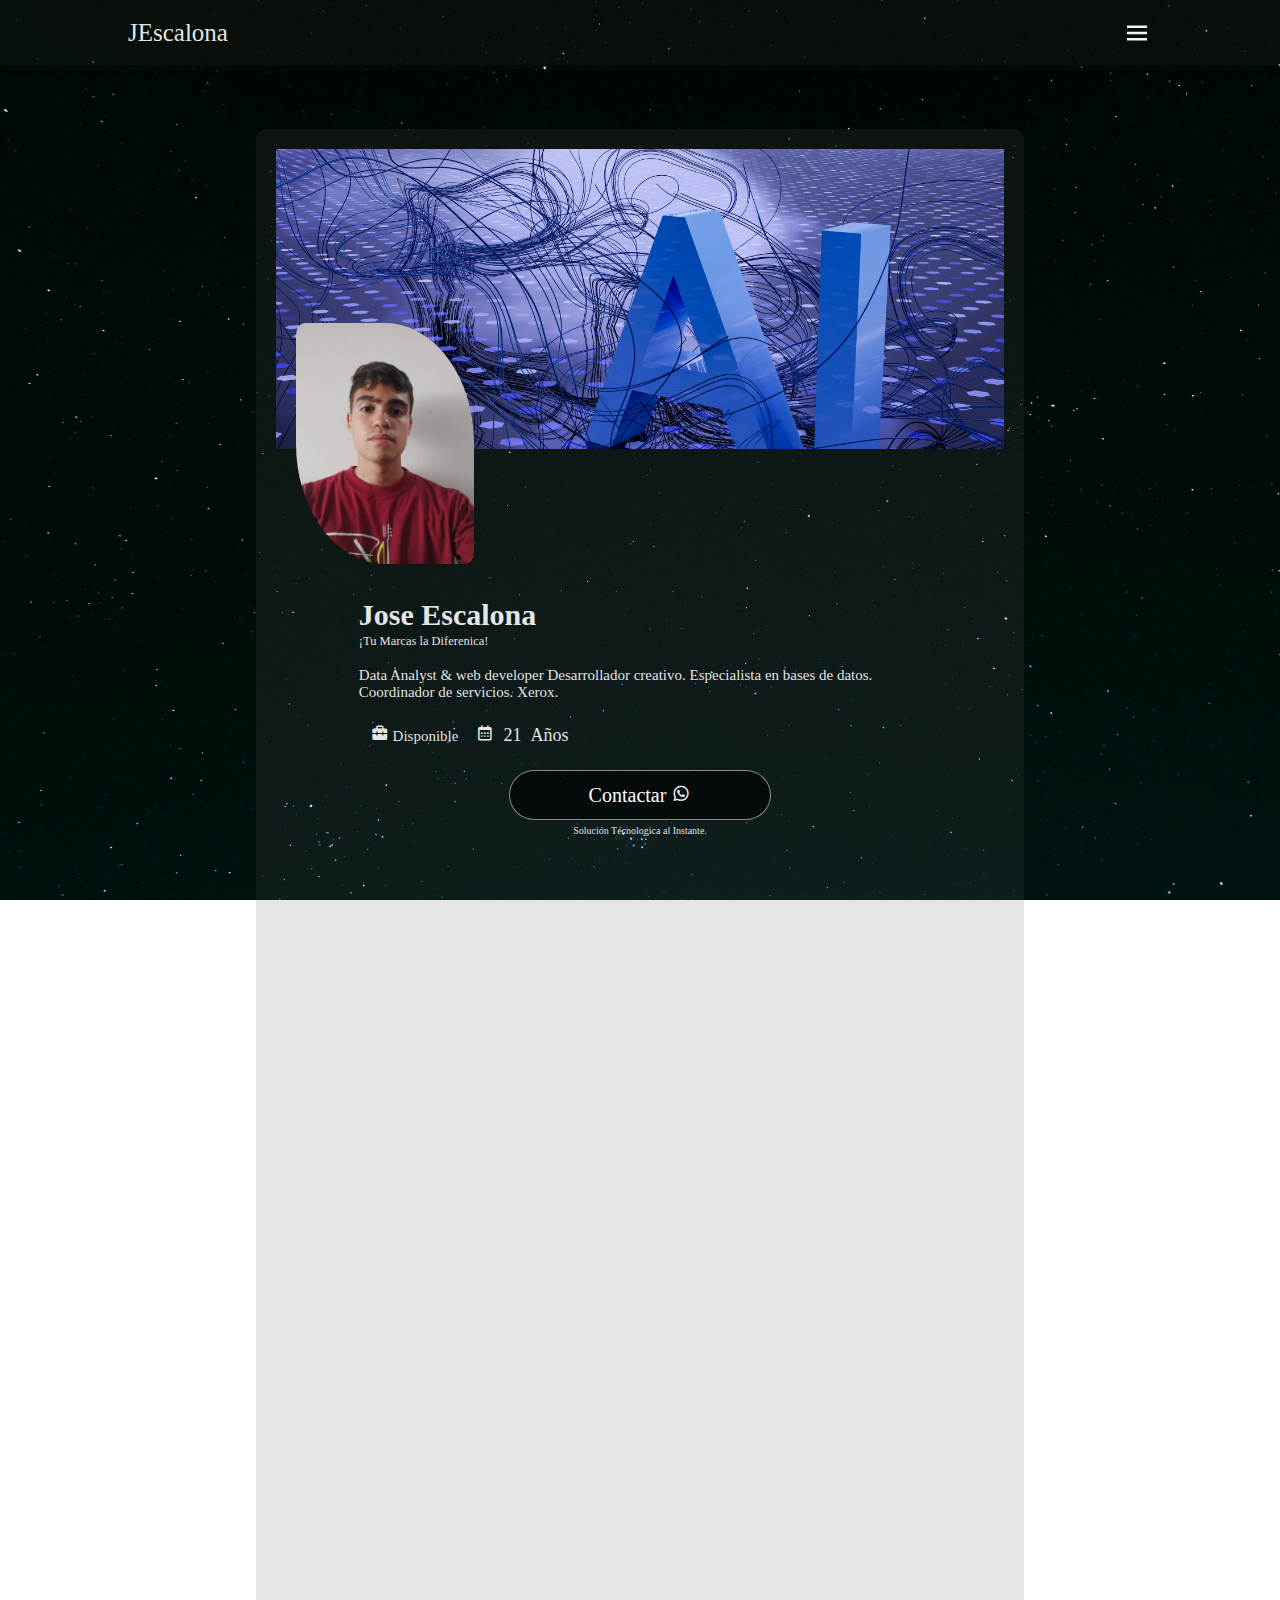
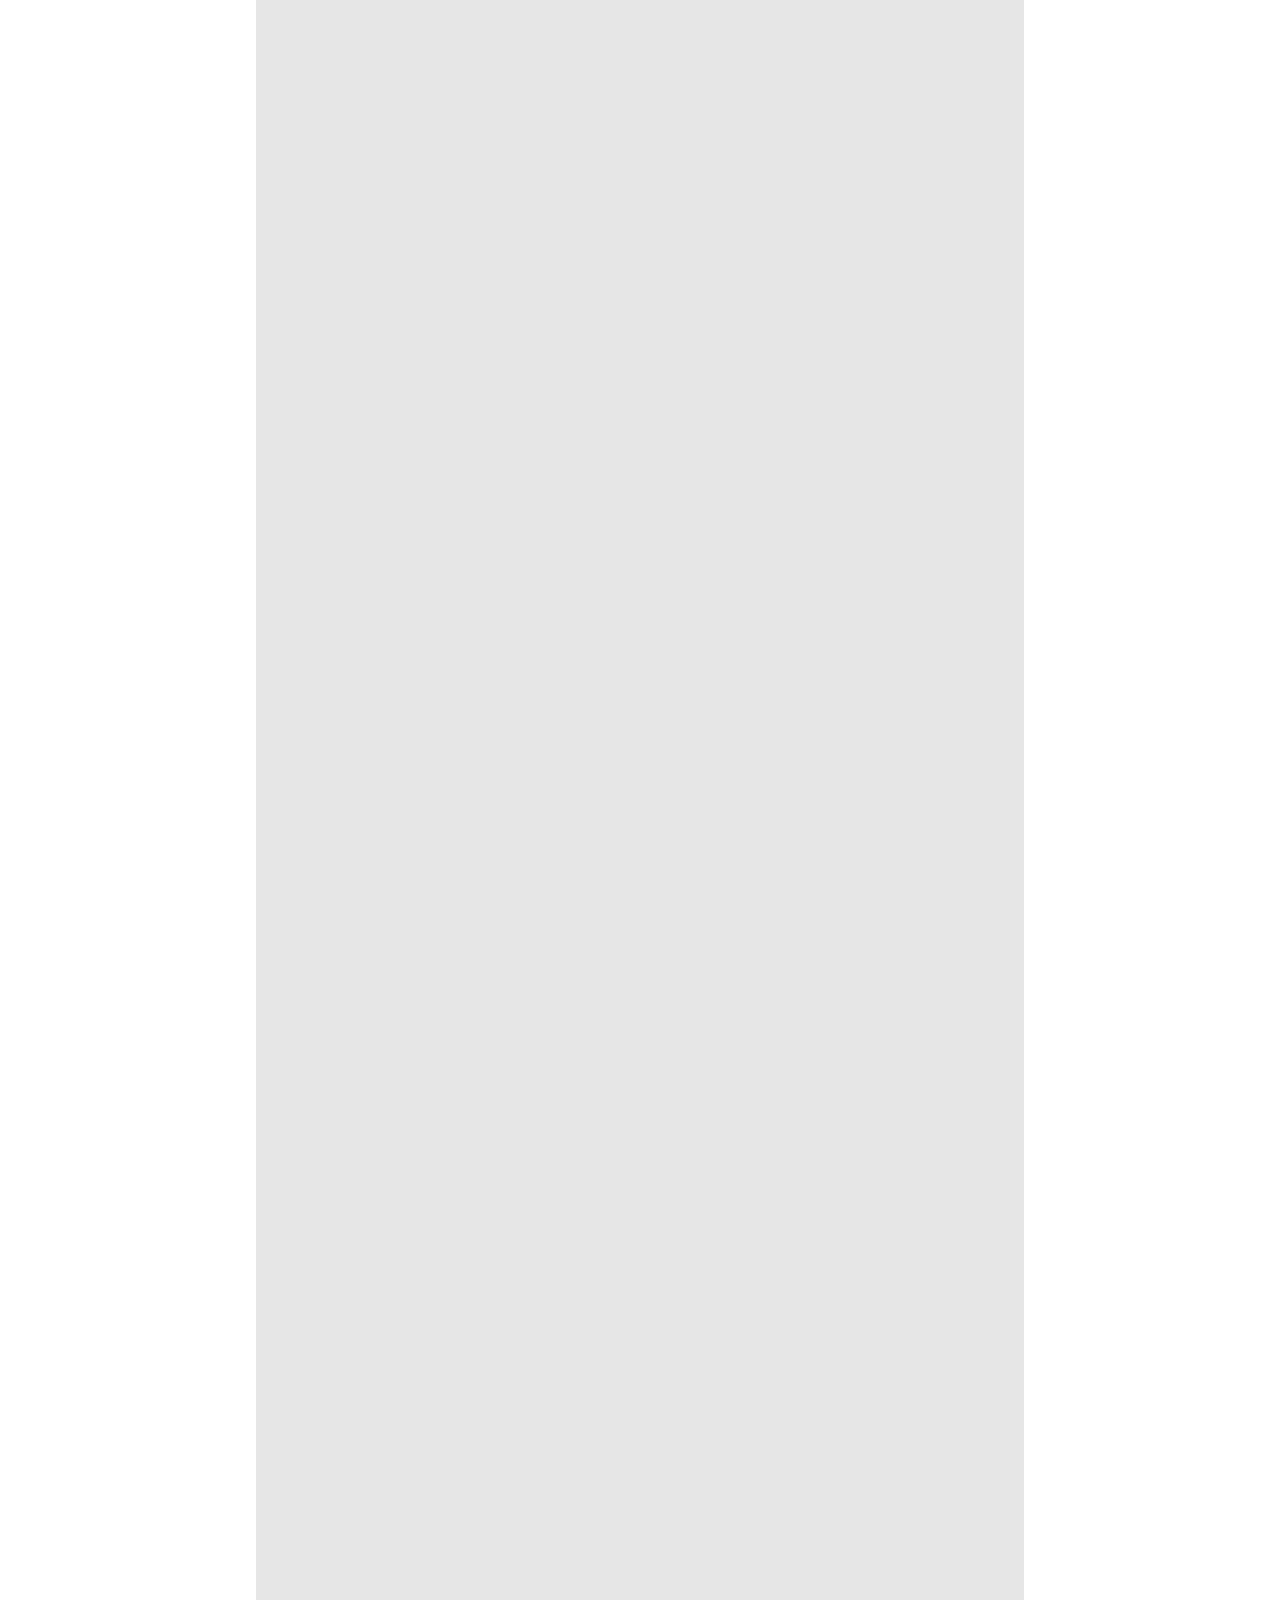
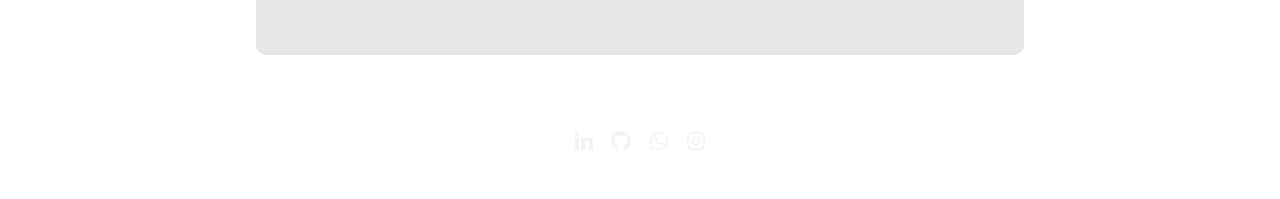
==== index.html @ f2017cb0 "creacion del blog para los certofocados" ====
<!DOCTYPE html>
<html lang="en">
  <head>
    <meta charset="UTF-8" />
    <meta name="viewport" content="width=device-width, initial-scale=1.0" />
    <title>JEscalona</title>

    <!--STYLE-->
    <link rel="stylesheet" href="./CSS/style.css" />
    <link rel="stylesheet" href="./CSS/responsive.css" />
    <link rel="stylesheet" href="./CSS/lib/AOS_animation.css" />
    <link
      href="https://unpkg.com/boxicons@2.1.4/css/boxicons.min.css"
      rel="stylesheet"
    />
    <!--STYLE-->
  </head>
  <body>
    <nav class="nav">
      <div class="nav_container">
        <figure class="nav_figure">
          <a href="">JEscalona</a>
        </figure>

        <label class="nav_home" for="menu-input">
          <input type="checkbox" id="menu-input" class="nav_input" />
        </label>

        <ul class="nav-links">
          <li class="nav-item"><a href="./index.html">About</a></li>
          <li class="nav-item"><a href="./services.html">Services</a></li>
          <li class="nav-item"><a href="./certificates.html">Certificates</a></li>
          <li class="nav-item"><a href="">Blog </a></li>
        </ul>
      </div>
    </nav>

    <main>
      <div class="container-header">
        <div class="header">
          <img src="./images/header2.jpg" alt="" />
        </div>

        <div class="img-perfil">
          <img src="./images/cvyo.jpg" alt="" />
        </div>

        <div class="contenct_presntation">
          <h5 class="title">Jose Escalona</h5>
          <p class="eslogan"><small>¡Tu Marcas la Diferenica!</small></p>
          <br />
          <p class="description">
            Data Analyst & web developer Desarrollador creativo. Especialista en
            bases de datos. Coordinador de servicios. Xerox.
          </p>
          <br />

          <div class="icons-header">
            <small><i class="bx bxs-briefcase-alt-2"></i> Disponible</small>
            <small><i class="bx bx-calendar"> 21 Años</i></small>
          </div>

          <div class="contactar">
            <button>Contactar <i class="bx bxl-whatsapp"></i></button>
            <br />
            <small>Solución Técnologica al Instante.</small>
          </div>
        </div>
      </div>

      <div class="baner" data-aos="fade-up" data-aos-duration="1000">
        <p>"El genio se hace con un 1% de talento y un 99% de diciplina".</p>
      </div>

      <section class="services">
        <article
          data-aos="fade-left"
          data-aos="fade-up"
          data-aos-duration="2000"
          class="container-services"
        >
          <small><i class="bx bxs-pin"></i>Development</small>

          <div class="user">
            <i>JE</i>
            <p>JEscalona</p>
          </div>

          <div class="text">
            <h4>¡Desarrollo de Plataformas!</h4>

            <br />

            <p>• Desarrollo & Diseño Web.</p>

            <p>• Desarrollo de Módulos & Aplicaciones.</p>

            <p>• Control de Versiones GitHub.</p>

            <p>
              • Administración host cPanel & Bases de datos (depuración,
              backups, migración. etc.).
            </p>

            <p>
              • Producción & administración de Servidores para el desarrollo de
              software (Linux, Windows-Server).
            </p>

            <p>
              • Desarrollo de diagramas, Estructura de Datos & Logica de
              Negocios.
            </p>

            <p>• Desarrollo Macros</p>
          </div>

          <div class="img-article">
            <img src="./images/services3.avif" alt="" />
          </div>
        </article>

        <article
          data-aos="fade-right"
          data-aos="fade-up"
          data-aos-duration="2000"
          class="container-services"
        >
          <small><i class="bx bxs-pin"></i> Hardware</small>

          <div class="user">
            <i>J</i>
            <p>JEscalona</p>
          </div>

          <div class="text">
            <h4>¡Servicio Técnico!</h4>

            <br />

            <p>• Diagnostico y revisión, (PC, Laptops, Impresoras, etc.).</p>

            <p>
              • Instalación de repuestos, (motherboard, tarjetas ram, fuentes de
              poder, discos duros SSD Y HDD, Soldadura de circuitos, etc.).
            </p>

            <p>• Actualizaciones de Firmware.</p>

            <p>• instalación de equipos, configuración & Indución.</p>

            <p>• Mantenimientos Preventivos & Correctivos (Hardware).</p>
          </div>

          <div class="img-article">
            <img src="./images/services1.avif" alt="" />
          </div>
        </article>

        <article
          data-aos="fade-left"
          data-aos="fade-up"
          data-aos-duration="2000"
          class="container-services"
        >
          <small><i class="bx bxs-pin"></i> Software</small>

          <div class="user">
            <i>J</i>
            <p>JEscalona</p>
          </div>

          <div class="text">
            <h4>¡Soporte OS!</h4>

            <br />

            <p>• Actualizaciones de software.</p>

            <p>
              • Instalación & configuracion Windows Server (2008, 2016, 2019,
              2022).
            </p>

            <p>• Instalación & soporte Windows (7, 8.1, 10, 11).</p>

            <p>• Instalación & soporte Linux (Kali, Debian, Ubuntu).</p>

            <p>• instalación PC & Impresoras.</p>

            <p>• Configuración Correos Outlook & dominio.</p>

            <p>• Monitoreo de red.</p>
          </div>

          <div class="img-article">
            <img src="./images/services2.avif" alt="" />
          </div>
        </article>
      </section>
    </main>

    <!--START FOOTER-->
    <footer>
      <div class="container-fluid">
        <div class="row">
          <div class="icons">
            <a href="https://www.linkedin.com/public-profile/settings"
              ><img src="/images/linkedin.svg" alt=""
            /></a>
            <a href="https://github.com/jascalona"
              ><img src="/images/github.svg" alt=""
            /></a>
            <a href="https://wa.me/4129854529?text=Hola,%20Me%20Intersa!"
              ><img src="/images/whatsapp.svg" alt=""
            /></a>
            <a
              href="https://www.instagram.com/abrahamescalona.84?igsh=MTg2YWQ1ODh6bWt6NA=="
              ><img src="/images/instagram.svg" alt=""
            /></a>
          </div>
          <br />
          <p class="m-0">Jose Escalona &copy; 2024</p>
        </div>
      </div>
    </footer>
    <!--START FOOTER-->

    <!--SCRIPTS-->
    <script src="./JS/AOS_animation.js"></script>
    <script>
      AOS.init();
    </script>
    <!--SCRIPTS-->
  </body>
</html>
---- CSS/style.css ----
*{
    margin: 0;
    padding: 0;
    box-sizing: border-box;
    font-family: cursive;
}

body{
    background-image: url(/images/fondo.jpg);
    background-size: cover;
    background-repeat: no-repeat;
    background-attachment: fixed;
    background-position: center;
}


.nav_container{
    top: 0;
    background: rgba(128, 128, 128, 0.059);
    box-shadow: 0 1px 10px rgba(41, 40, 40, 0.195);
    width: 100%;
    height: 65px;
    display: flex;
    justify-content:space-between;
    padding: 0 10%;
    align-items: center;
    --icon-home-menu: url(/images/menu.svg);
    --transform-menu-show: translate(-100%);
}

.nav_container:has(.nav_input:checked){
    --icon-home-menu: url(/images/close.svg);
    --transform-menu-show: translate(0);
}

.nav_figure, .nav_home{
    z-index: 10;
}

.nav_figure a{
    font-size: 25px;
    color: #f3f3f3f3;
    text-decoration: none;
}

.nav_home{
    width: 30px;
    height: 30px;
    background-image: var(--icon-home-menu);
    background-repeat: no-repeat;
    background-size: cover;
    cursor: pointer;
    transition: background-img .5s;
}

.nav_input{
  display: none;
}

nav ul{
    transform: var(--transform-menu-show);
    position: fixed;
    inset: 0;
    display: grid;
    place-content: center;
    gap: 2rem;
    text-align: center;
    padding: 1.5rem 5%;
    background: rgba(22, 22, 22, 0.904);
    list-style: none;
    transition: .6s transform;
}

nav ul li{
    border: solid 1px #f3f3f38e;
    border-radius: 50px;
    padding: 15px;
    transition: .3s transform;
}

nav ul li:hover{
    transform: scale(1.1);
    background: #5e5d5d8a;
}

nav ul li a{
    color: #fff;
    text-decoration: none;
}

/*SIZE MAIN*/
main{
    background: #5e5d5d27;
    max-width: 60%;
    margin:  5% auto;
    padding: 20px;
    border-radius: 10px;
}


.header {
    max-width: 100%;
    margin: 0 auto;
    height: 300px;
    overflow: hidden;
}

.header img{
    width: 100%;
}

.img-perfil{
    width: 30%;
    margin-top: -20%;
    padding: 20px;
}

.img-perfil img{
    width: 100%;
    border-radius: 5% 50%;
}

.contenct_presntation{
    max-width: 80%;
    margin: 0 auto;
    padding: 10px;
    color: #f3f3f3f3;
}

.contenct_presntation h5{
    font-size: 30px;
    font-weight: 600;
    color: #f3f3f3f3;
}

.contenct_presntation p{
    font-size: 15px;
}

.contenct_presntation .icons-header{
    padding: 5px;
}

.contenct_presntation .icons-header small{
    padding: 7px;
    font-size: 15px;
}

.contenct_presntation .icons-header small i{
    font-size: 18px;
}

.contactar{
    padding: 20px;
    text-align: center;
}

.contactar button{
    background: #0000009c;
    width: 50%;
    height: 50px;
    border: solid 1px #f3f3f38e;
    border-radius: 50px;
    color: #fff;
    font-size: 20px;
    transition:  transform .3s;
}

.contactar button:hover{
    transform: scale(1.1);
    background: #5e5d5d8a;
    
}

.contactar small{
    padding: 10px;
    font-size: 10px;
}

main .baner{
    font-size: 18px;
    background: #f3f3f339;
    text-align: center;
    padding: 30px;
    border-radius: 10px;
    color: #f3f3f3f3;
}

section {
    max-width: 90%;
    margin: 20px auto;
}


/*SECTION SERVICES*/
article{
    color: #f3f3f3f3;
    margin-bottom: 2%;
    padding: 20px;
    border: solid 1px #f3f3f32c;
    border-radius: 20px;
}

article small {
    color: rgb(119, 119, 119);
}

article .user{
    display: flex;
    align-items: center;
    padding: 10px;
}

article .user i{
    padding: 10px 15px;
    border: solid 1px #f3f3f38e;
    border-radius: 50%;
    background-color: rgba(80, 79, 79, 0.527);
}

article .user p{
    padding: 10px;
    font-weight: 600;
}

article h4{
    font-size: 25px;
}

article .text{
    max-width: 90%;
    margin: 15px auto;
}

article .text p {
    font-size: 12px;
    line-height: 2.4;
    padding: 0 30px;
}

article .img-article{
    max-width: 70%;
    margin: 0 auto;
    padding: 3%;
    position: relative;
    outline: none;
}

article .img-article img{
    width: 100%;
    border-radius: 20px;
}

article:hover{
    background: #5e5d5d8a;
    border-radius: 20px;
}

footer{
    color: #fff;
    font-size: 13px;
    text-align: center;
    padding: 10px;
}

footer .icons a{
    padding: 5px;
}
---- CSS/responsive.css ----
@media (max-width: 750px) {
    main{
        max-width: 80%;
        margin: 0 auto;
        padding: 0;
    }

    main .baner{
        font-size: 13px;
        padding: 20px;
        border-radius: 3px;
    }

    .container-header .img-perfil{
        width: 35%;
        margin-top: -30%;
    }

    .contenct_presntation h5{
        font-size: 22px;
    }

    .contenct_presntation p {
        font-size: 11px;
    }


    .contactar  button{
        font-size: 11px;
        width: 50%;
    }

    section{
        max-width: 97%;
        margin: 0 auto;
    }

    article .user{
        font-size: 12px;
    }

    article .text{
        max-width: 100%;
        margin: 15px auto;
    }

    article .text h4{
        font-size: 18px;
    }

    article .text p{
        font-size: 11px;
        padding: 0 15px;
    }

    article .img-article{
        max-width: 80%;
        margin: 0 auto;
    }

}
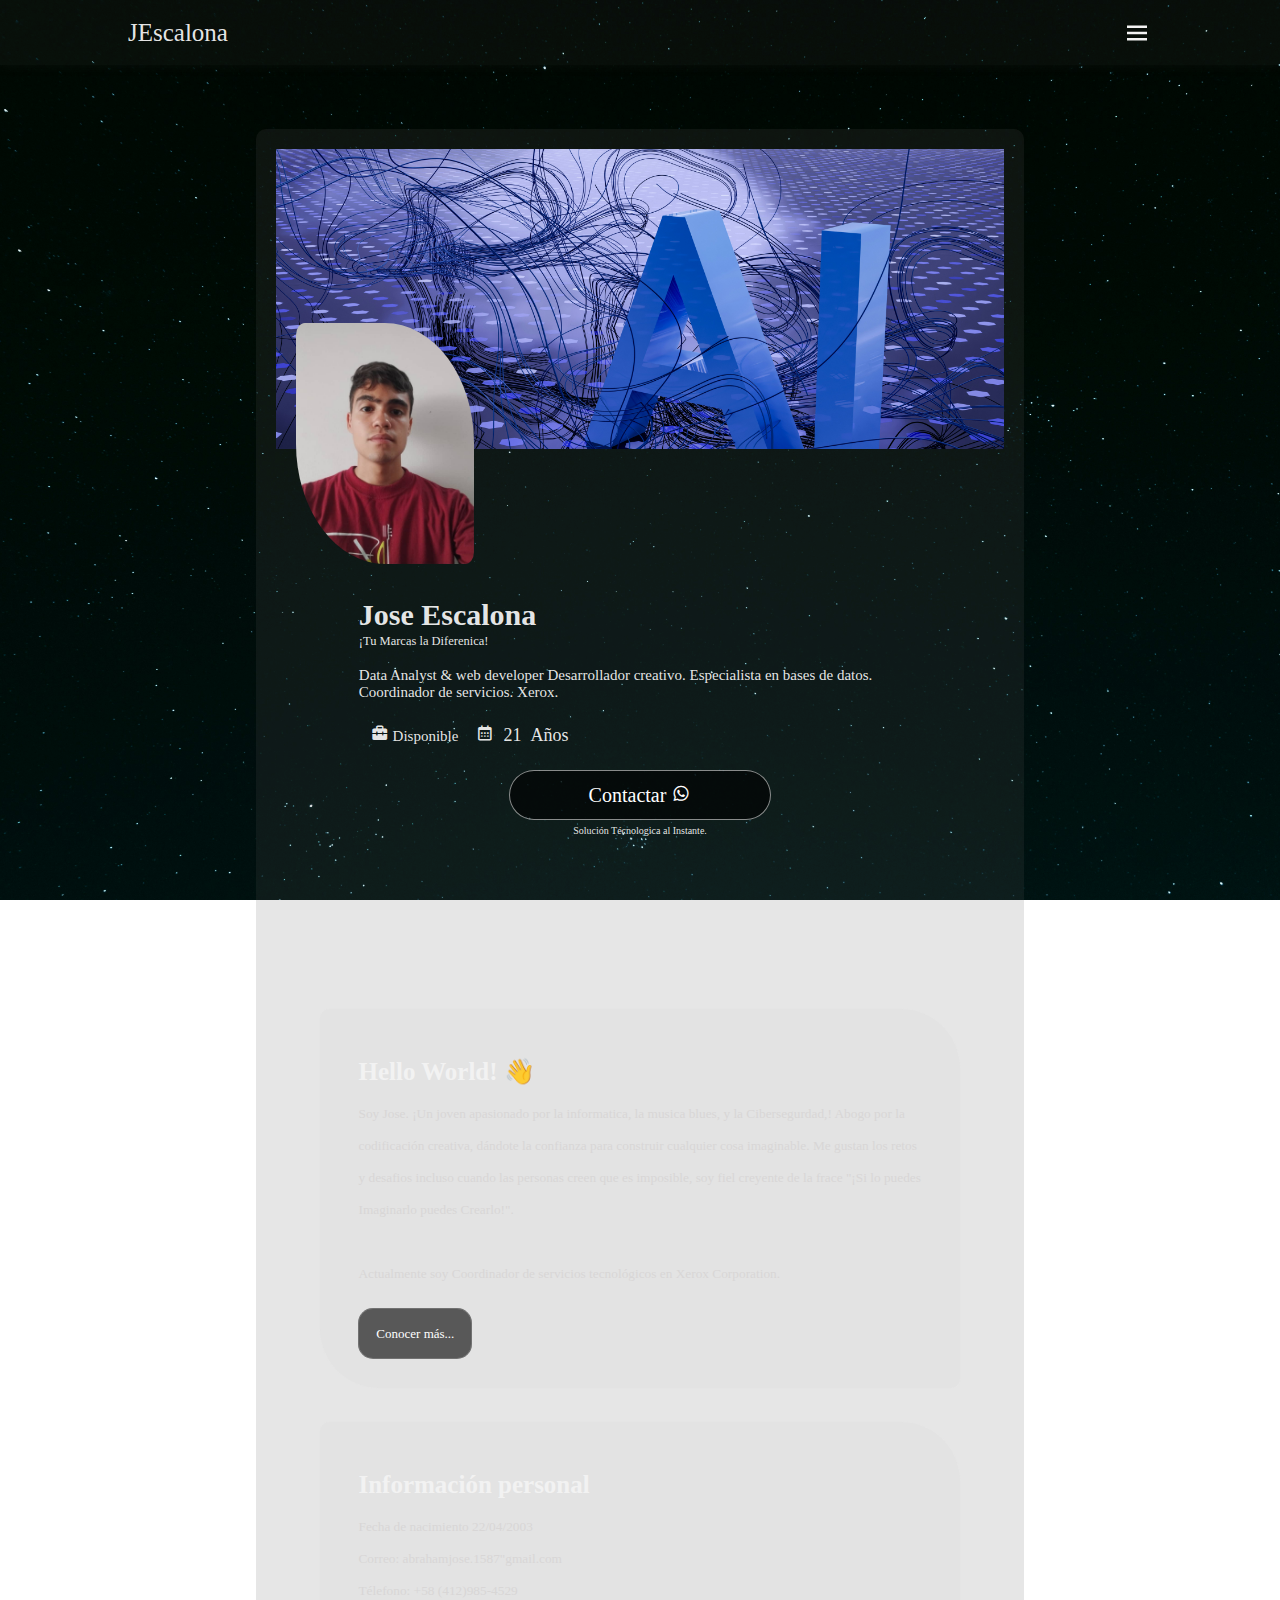
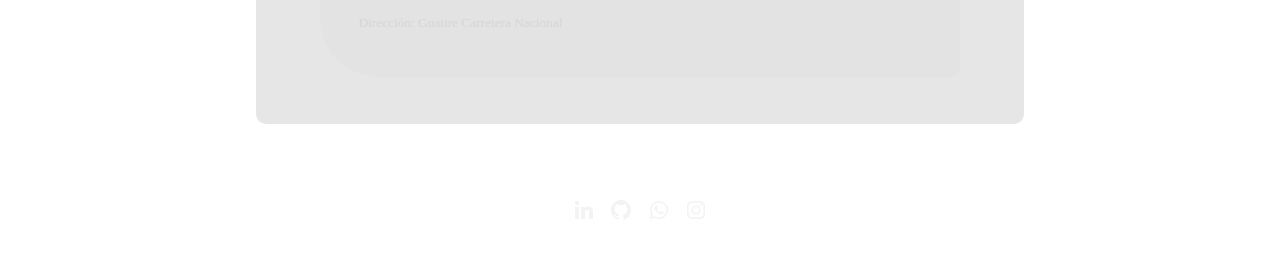
==== commit 7f67b32a: "se esta agregando la sesion de about" ====
--- a/index.html
+++ b/index.html
@@ -72,131 +72,51 @@
         <p>"El genio se hace con un 1% de talento y un 99% de diciplina".</p>
       </div>
 
-      <section class="services">
-        <article
-          data-aos="fade-left"
-          data-aos="fade-up"
-          data-aos-duration="2000"
-          class="container-services"
-        >
-          <small><i class="bx bxs-pin"></i>Development</small>
+      <section class="about">
+        <div class="container-about">
 
-          <div class="user">
-            <i>JE</i>
-            <p>JEscalona</p>
+          <div class="item-about">
+            <h5 class="title">Hello World! 👋</h5>
+
+            <div class="contenct-about">
+              <p>
+                <small>
+                  Soy Jose. ¡Un joven apasionado por la informatica, 
+                  la musica blues, y la Cibersegurdad,!
+
+                  Abogo por la codificación creativa, dándote la confianza para construir cualquier cosa imaginable. 
+                  Me gustan los retos y desafios incluso cuando las personas creen que es imposible, 
+                  soy fiel creyente de la frace "¡Si lo puedes Imaginarlo puedes Crearlo!".              
+                </small>
+                <br><br>
+                <small>
+                  Actualmente soy Coordinador de servicios tecnológicos en Xerox Corporation.
+                </small>
+              </p>
+
+              <div class="btn-about">
+                <a href="">Conocer más...</a>
+              </div>
+            </div>
           </div>
 
-          <div class="text">
-            <h4>¡Desarrollo de Plataformas!</h4>
+          <div class="item-about">
+            <h5 class="title">Información personal</h5>
 
-            <br />
+            <div class="contenct-about">
 
-            <p>• Desarrollo & Diseño Web.</p>
+                <small>Fecha de nacimiento 22/04/2003</small>
+                <br>
+                <small>Correo: abrahamjose.1587"gmail.com</small>
+                <br>
+                <small>Télefono: +58 (412)985-4529</small>
+                <br>
+                <small>Dirección: Guatire Carretera Nacional</small>
+              
+            </div>
 
-            <p>• Desarrollo de Módulos & Aplicaciones.</p>
+        </div>
 
-            <p>• Control de Versiones GitHub.</p>
-
-            <p>
-              • Administración host cPanel & Bases de datos (depuración,
-              backups, migración. etc.).
-            </p>
-
-            <p>
-              • Producción & administración de Servidores para el desarrollo de
-              software (Linux, Windows-Server).
-            </p>
-
-            <p>
-              • Desarrollo de diagramas, Estructura de Datos & Logica de
-              Negocios.
-            </p>
-
-            <p>• Desarrollo Macros</p>
-          </div>
-
-          <div class="img-article">
-            <img src="./images/services3.avif" alt="" />
-          </div>
-        </article>
-
-        <article
-          data-aos="fade-right"
-          data-aos="fade-up"
-          data-aos-duration="2000"
-          class="container-services"
-        >
-          <small><i class="bx bxs-pin"></i> Hardware</small>
-
-          <div class="user">
-            <i>J</i>
-            <p>JEscalona</p>
-          </div>
-
-          <div class="text">
-            <h4>¡Servicio Técnico!</h4>
-
-            <br />
-
-            <p>• Diagnostico y revisión, (PC, Laptops, Impresoras, etc.).</p>
-
-            <p>
-              • Instalación de repuestos, (motherboard, tarjetas ram, fuentes de
-              poder, discos duros SSD Y HDD, Soldadura de circuitos, etc.).
-            </p>
-
-            <p>• Actualizaciones de Firmware.</p>
-
-            <p>• instalación de equipos, configuración & Indución.</p>
-
-            <p>• Mantenimientos Preventivos & Correctivos (Hardware).</p>
-          </div>
-
-          <div class="img-article">
-            <img src="./images/services1.avif" alt="" />
-          </div>
-        </article>
-
-        <article
-          data-aos="fade-left"
-          data-aos="fade-up"
-          data-aos-duration="2000"
-          class="container-services"
-        >
-          <small><i class="bx bxs-pin"></i> Software</small>
-
-          <div class="user">
-            <i>J</i>
-            <p>JEscalona</p>
-          </div>
-
-          <div class="text">
-            <h4>¡Soporte OS!</h4>
-
-            <br />
-
-            <p>• Actualizaciones de software.</p>
-
-            <p>
-              • Instalación & configuracion Windows Server (2008, 2016, 2019,
-              2022).
-            </p>
-
-            <p>• Instalación & soporte Windows (7, 8.1, 10, 11).</p>
-
-            <p>• Instalación & soporte Linux (Kali, Debian, Ubuntu).</p>
-
-            <p>• instalación PC & Impresoras.</p>
-
-            <p>• Configuración Correos Outlook & dominio.</p>
-
-            <p>• Monitoreo de red.</p>
-          </div>
-
-          <div class="img-article">
-            <img src="./images/services2.avif" alt="" />
-          </div>
-        </article>
       </section>
     </main>
 
--- a/CSS/style.css
+++ b/CSS/style.css
@@ -93,6 +93,7 @@
     background: #5e5d5d27;
     max-width: 60%;
     margin:  5% auto;
+    height: auto;
     padding: 20px;
     border-radius: 10px;
 }
@@ -191,6 +192,42 @@
     margin: 20px auto;
 }
 
+/*SECTION ABOUT*/
+.container-about{
+    padding: 1%;
+}
+
+.item-about{
+    background: #bcbcbc11;
+    margin-top: 5%;
+    border: solid 1px #f3f3f32c;
+    border-radius: 10px 60px ;
+    padding: 6%;
+    line-height: 2;
+}
+
+.item-about h5{
+    font-size: 25px;
+    color: #f3f3f3f3;
+}
+
+.item-about .contenct-about{
+    color: #d8d6d6;
+}
+
+.item-about .btn-about{
+    margin-top: 5%;
+}
+
+.item-about .btn-about a{
+    background: #0000009c;
+    border: solid 1px #f3f3f32c;
+    border-radius: 15px;
+    padding: 3%;
+    text-decoration: none;
+    color: #fff;
+    font-size: 13px;
+}
 
 /*SECTION SERVICES*/
 article{
@@ -267,3 +304,60 @@
     padding: 5px;
 }
 
+
+/*SECTIONCERTIFICATES*/
+.gallery{
+    max-width: 95%;
+    margin: 25px auto;
+    padding: 4%;
+    display: grid;
+    gap: 5%;
+}
+
+.item-gallery{
+    border-radius: 20px;
+    padding: 5%;
+    position: relative;
+    cursor: pointer;
+    outline: none;
+    max-width: 400px;
+}
+
+.item-gallery img{
+    height: auto;
+    width: 100%;
+    max-width: 300px;
+    min-height: auto;
+    display: block;
+    margin: auto;
+}
+
+.item-gallery .title{
+    font-size: 20px;
+    padding: 20px;
+}
+
+.item-gallery p{
+    font-size: 18px;
+}
+
+/*responsive item-gallery*/
+@media (min-width: 992px) {
+    .gallery{
+        grid-template-columns: repeat(2, 1fr);
+    }
+}
+
+@media (max-width: 991px) {
+    .gallery{
+        grid-template-columns: repeat(2, 1fr);
+    }
+}
+
+
+@media (max-width: 499px) {
+    .gallery{
+        grid-template-columns: 1fr;
+        gap: 1%;
+    }
+}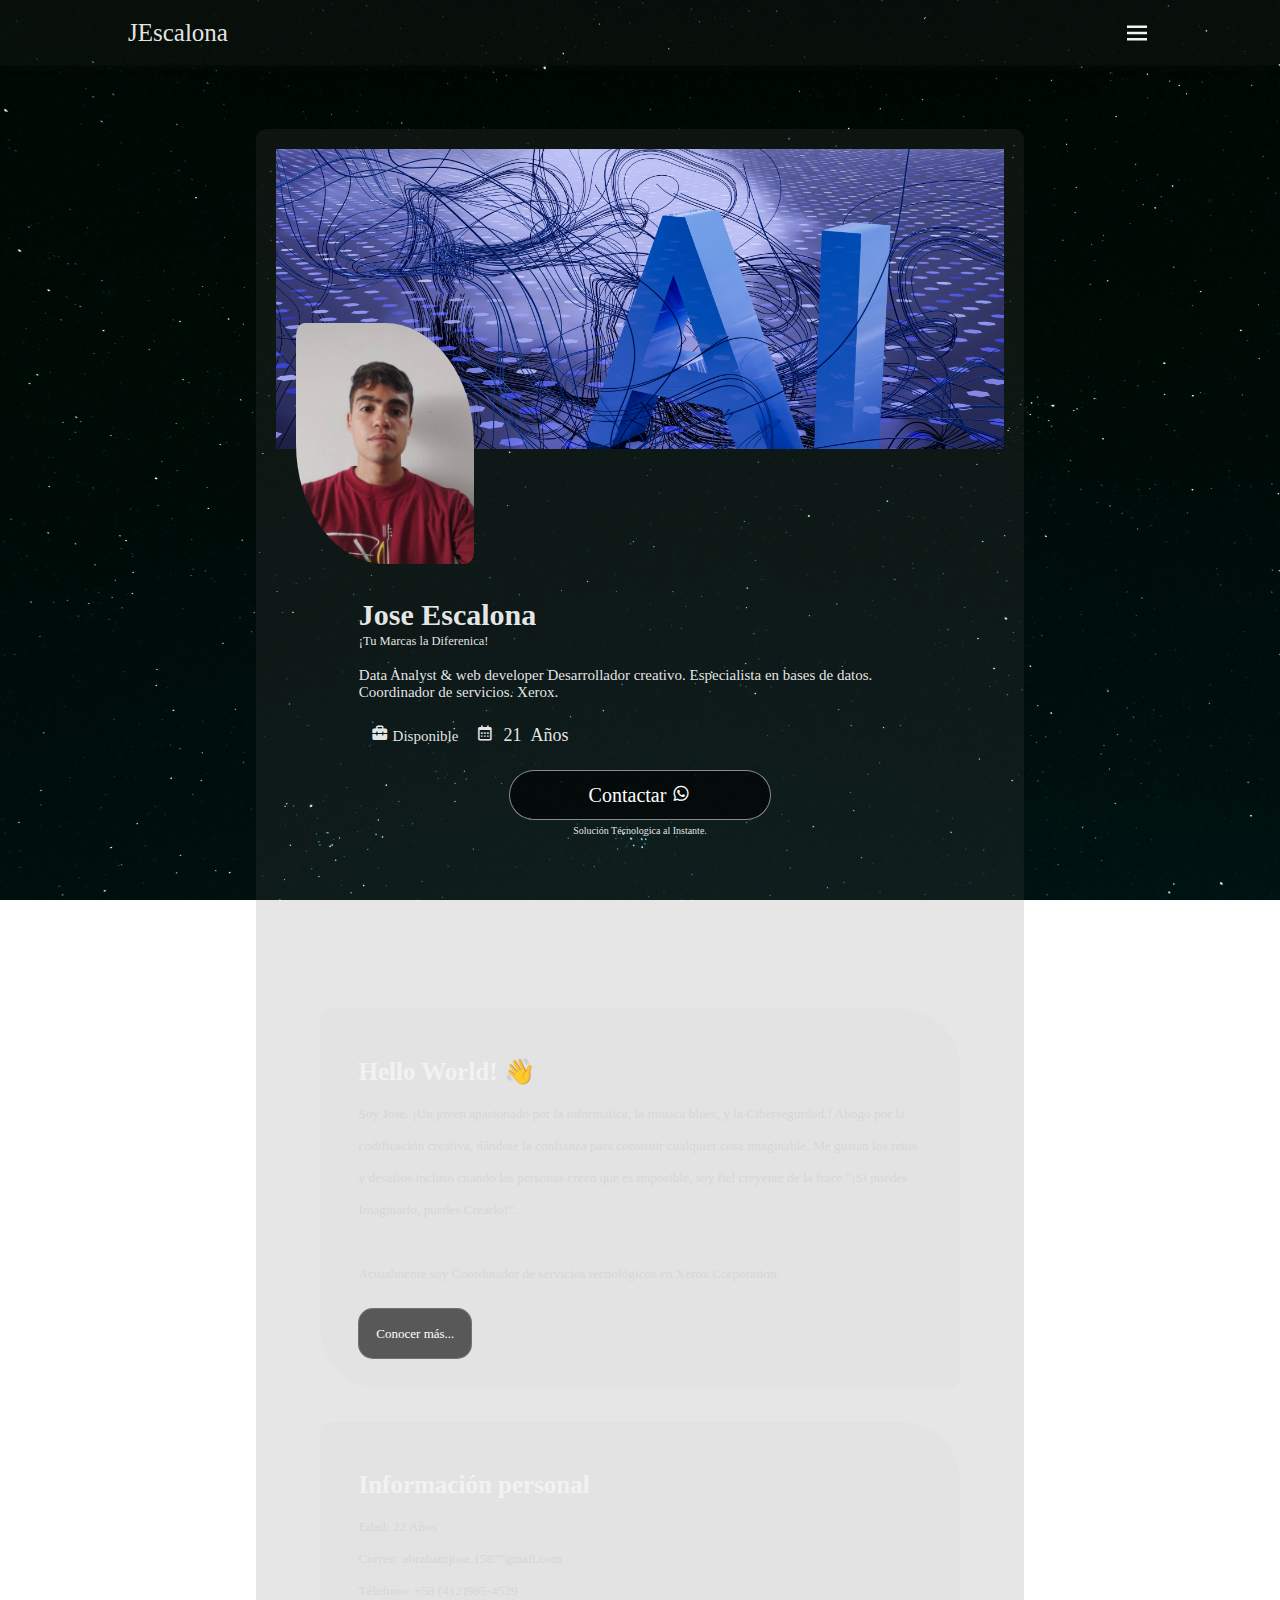
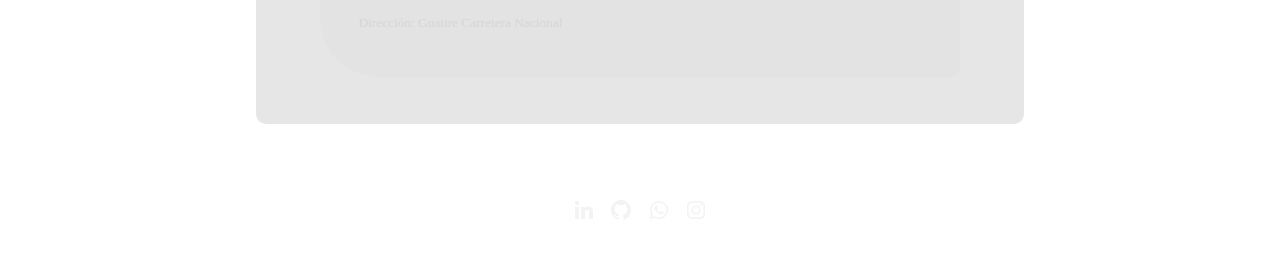
==== commit 77001955: "ajustes responsivos" ====
--- a/index.html
+++ b/index.html
@@ -86,7 +86,7 @@
 
                   Abogo por la codificación creativa, dándote la confianza para construir cualquier cosa imaginable. 
                   Me gustan los retos y desafios incluso cuando las personas creen que es imposible, 
-                  soy fiel creyente de la frace "¡Si lo puedes Imaginarlo puedes Crearlo!".              
+                  soy fiel creyente de la frace "¡Si puedes Imaginarlo, puedes Crearlo!".              
                 </small>
                 <br><br>
                 <small>
@@ -105,7 +105,7 @@
 
             <div class="contenct-about">
 
-                <small>Fecha de nacimiento 22/04/2003</small>
+                <small>Edad: 22 Años</small>
                 <br>
                 <small>Correo: abrahamjose.1587"gmail.com</small>
                 <br>
@@ -116,6 +116,11 @@
             </div>
 
         </div>
+
+        <div class="dominio-program">
+          
+        </div>
+
 
       </section>
     </main>
--- a/CSS/style.css
+++ b/CSS/style.css
@@ -229,6 +229,20 @@
     font-size: 13px;
 }
 
+@media (max-width: 750px) {
+    .item-about{
+        padding: 10%;
+    }
+
+    .item-about h5{
+        font-size: 23px;
+    }
+
+    .item-about .contenct-about{
+        font-size: 14px;
+    }
+}
+
 /*SECTION SERVICES*/
 article{
     color: #f3f3f3f3;
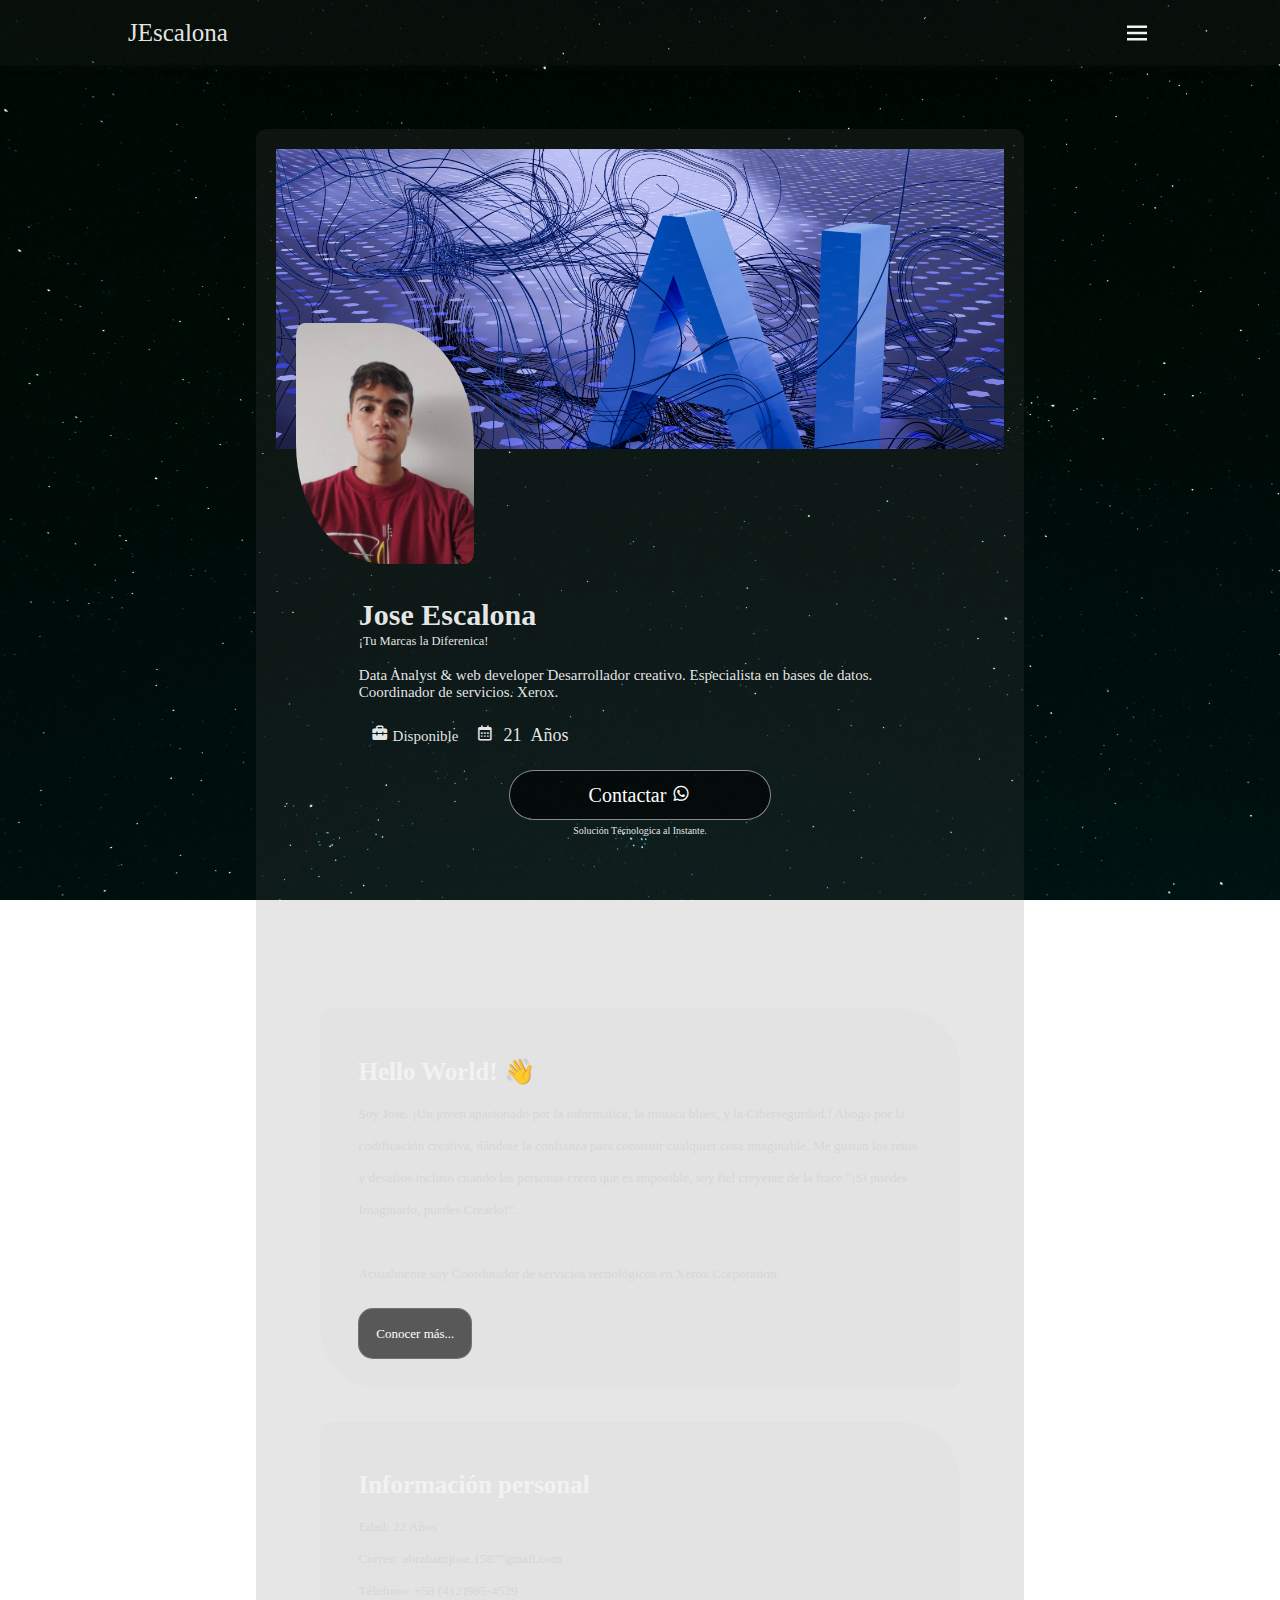
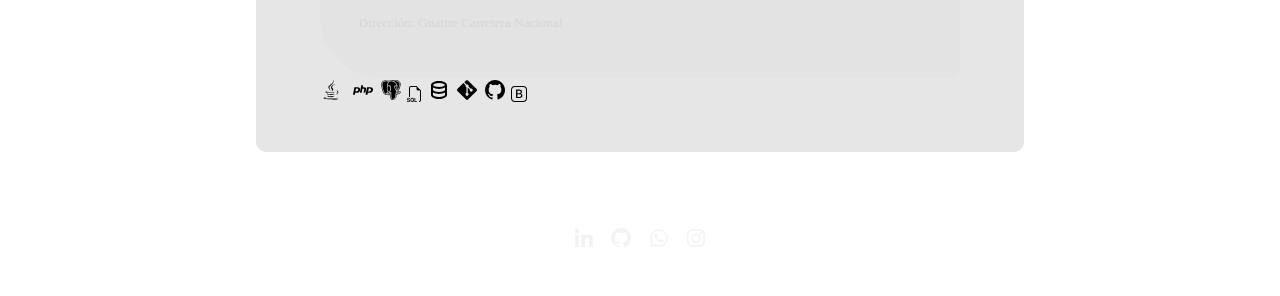
==== commit b6c6eb18: "se agregaron los iconos" ====
--- a/index.html
+++ b/index.html
@@ -118,7 +118,17 @@
         </div>
 
         <div class="dominio-program">
-          
+          <div class="baner-icons">
+            <span><img src="./images/icon_java.svg" alt=""></span>
+            <span><img src="./images/icon_js.svg" alt=""></span>
+            <span><img src="./images/icon_php.svg" alt=""></span>
+            <span><img src="./images/icon_postgresql.svg" alt=""></span>
+            <span><img src="./images/icon_file_sql.svg" alt=""></span>
+            <span><img src="./images/icon_mysql.svg" alt=""></span>
+            <span><img src="./images/icon_git.svg" alt=""></span>
+            <span><img src="./images/icon_github.svg" alt=""></span>
+            <span><img src="./images/icon_bootstrap.svg" alt=""></span>
+          </div>
         </div>
 
 
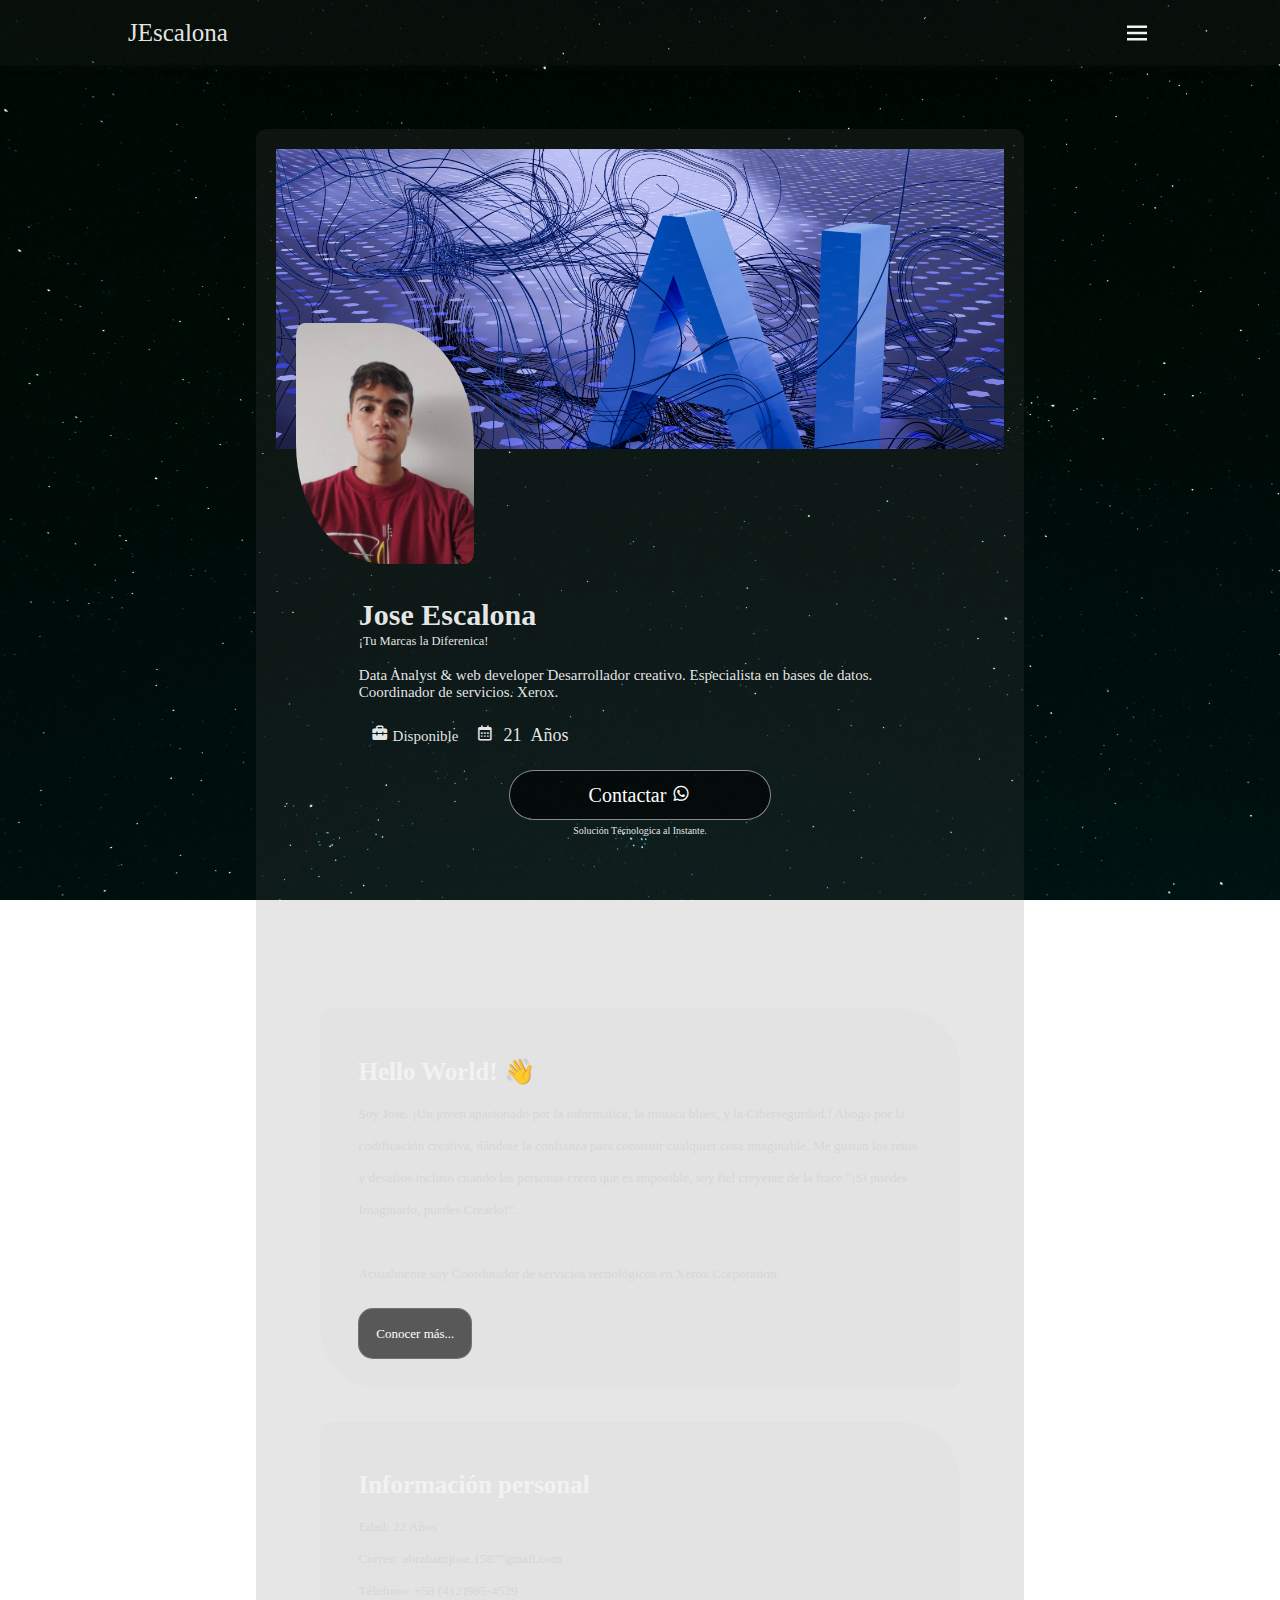
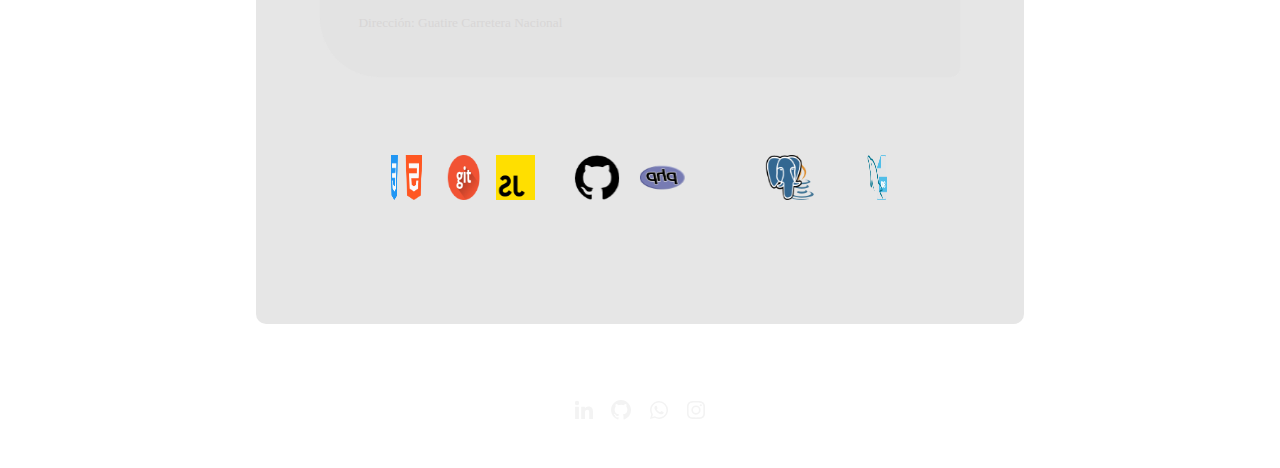
==== commit 406dd185: "se agrego carrusel 3d" ====
--- a/index.html
+++ b/index.html
@@ -117,20 +117,20 @@
 
         </div>
 
-        <div class="dominio-program">
-          <div class="baner-icons">
-            <span><img src="./images/icon_java.svg" alt=""></span>
-            <span><img src="./images/icon_js.svg" alt=""></span>
-            <span><img src="./images/icon_php.svg" alt=""></span>
-            <span><img src="./images/icon_postgresql.svg" alt=""></span>
-            <span><img src="./images/icon_file_sql.svg" alt=""></span>
-            <span><img src="./images/icon_mysql.svg" alt=""></span>
-            <span><img src="./images/icon_git.svg" alt=""></span>
-            <span><img src="./images/icon_github.svg" alt=""></span>
-            <span><img src="./images/icon_bootstrap.svg" alt=""></span>
+        <div class="gallery-icons">
+          <div class="slider-icons">
+            <span style="--i:1;"><img src="./images/icons/postgre.png" alt=""></span>
+            <span style="--i:2;"><img src="./images/icons/mysql.png" alt=""></span>
+            <span style="--i:3;"><img src="./images/icons/sql.png" alt=""></span>
+            <span style="--i:4;"><img src="./images/icons/java.png" alt=""></span>
+            <span style="--i:5;"><img src="./images/icons/php.png" alt=""></span>
+            <span style="--i:6;"><img src="./images/icons/js.png" alt=""></span>
+            <span style="--i:7;"><img src="./images/icons/html-5.png" alt=""></span>
+            <span style="--i:8;"><img src="./images/icons/css-3.png" alt=""></span>
+            <span style="--i:9;"><img src="./images/icons/git.png" alt=""></span>
+            <span style="--i:10;"><img src="./images/icons/github.png" alt=""></span>
           </div>
         </div>
-
 
       </section>
     </main>
--- a/CSS/style.css
+++ b/CSS/style.css
@@ -243,6 +243,63 @@
     }
 }
 
+/*SECTION ABOUT ICON*/
+.gallery-icons{
+    max-width: 100%;
+    margin: 0 auto;
+    height: 200px;
+    padding: 50px;
+    display: flex;
+    justify-content: center;
+    align-items: center;
+    overflow: hidden;
+
+}
+
+.slider-icons{
+    position: relative;
+    width: 45px;
+    height: 45px;
+    transform-style: preserve-3d;
+    animation:  rotate 30s linear infinite;
+}
+
+@keyframes rotate {
+    0%{
+        transform: perspective(1000px) rotateY(0deg);
+    }
+    100%{
+        transform: perspective(1000px) rotateY(360deg);
+    }
+}
+
+.slider-icons span{
+    position: absolute;
+    top:0;
+    left: 0;
+    width: 100%;
+    height: 100%;
+    transform-origin: center;
+    transform-style: preserve-3d;
+    transform: rotateY(calc(var(--i)*35deg)) translateZ(250px);
+}
+
+.slider-icons span img{
+    position: absolute;
+    top: 0;
+    left: 0;
+    width: 100%;
+    height: 100%;
+    object-fit: cover;
+    transition: 1s;    
+}
+
+.slider-icons span:hover img{
+    transform: translateY(-10px) scale(1.1);
+}
+
+
+
 /*SECTION SERVICES*/
 article{
     color: #f3f3f3f3;
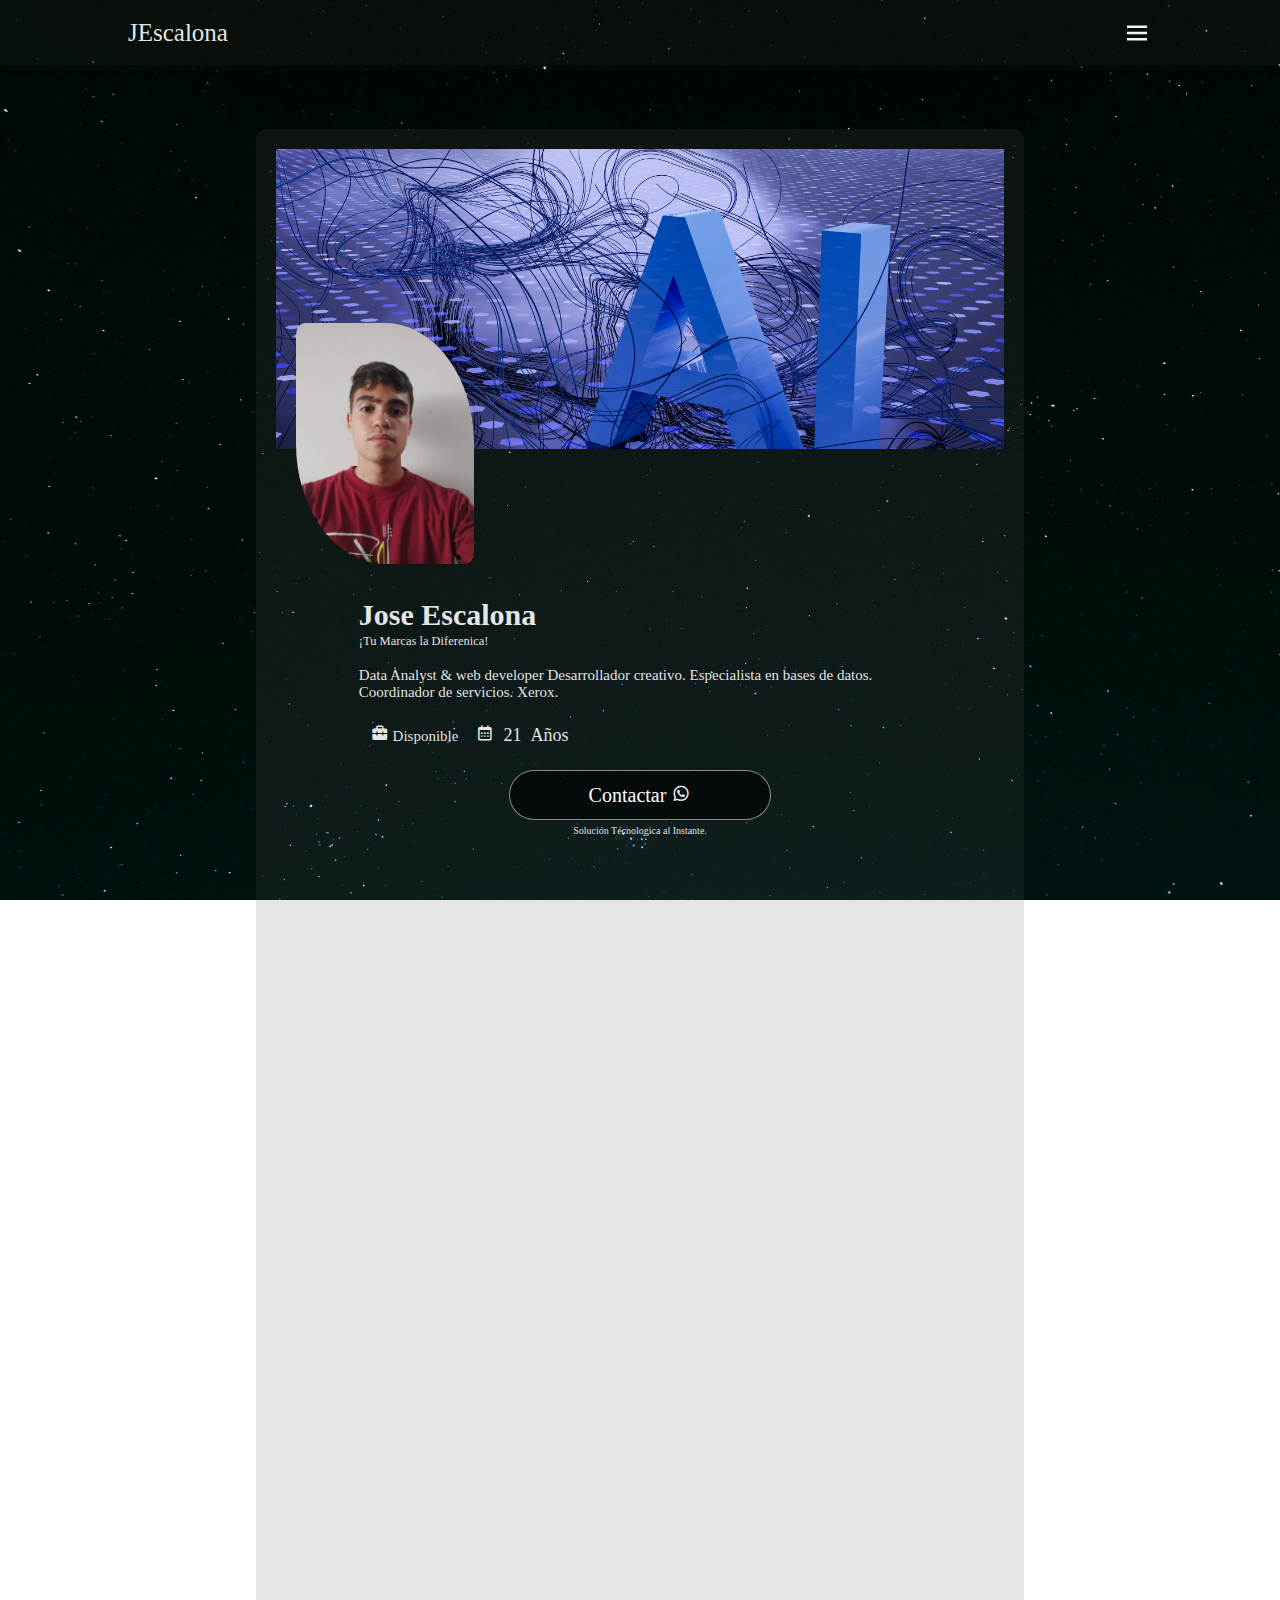
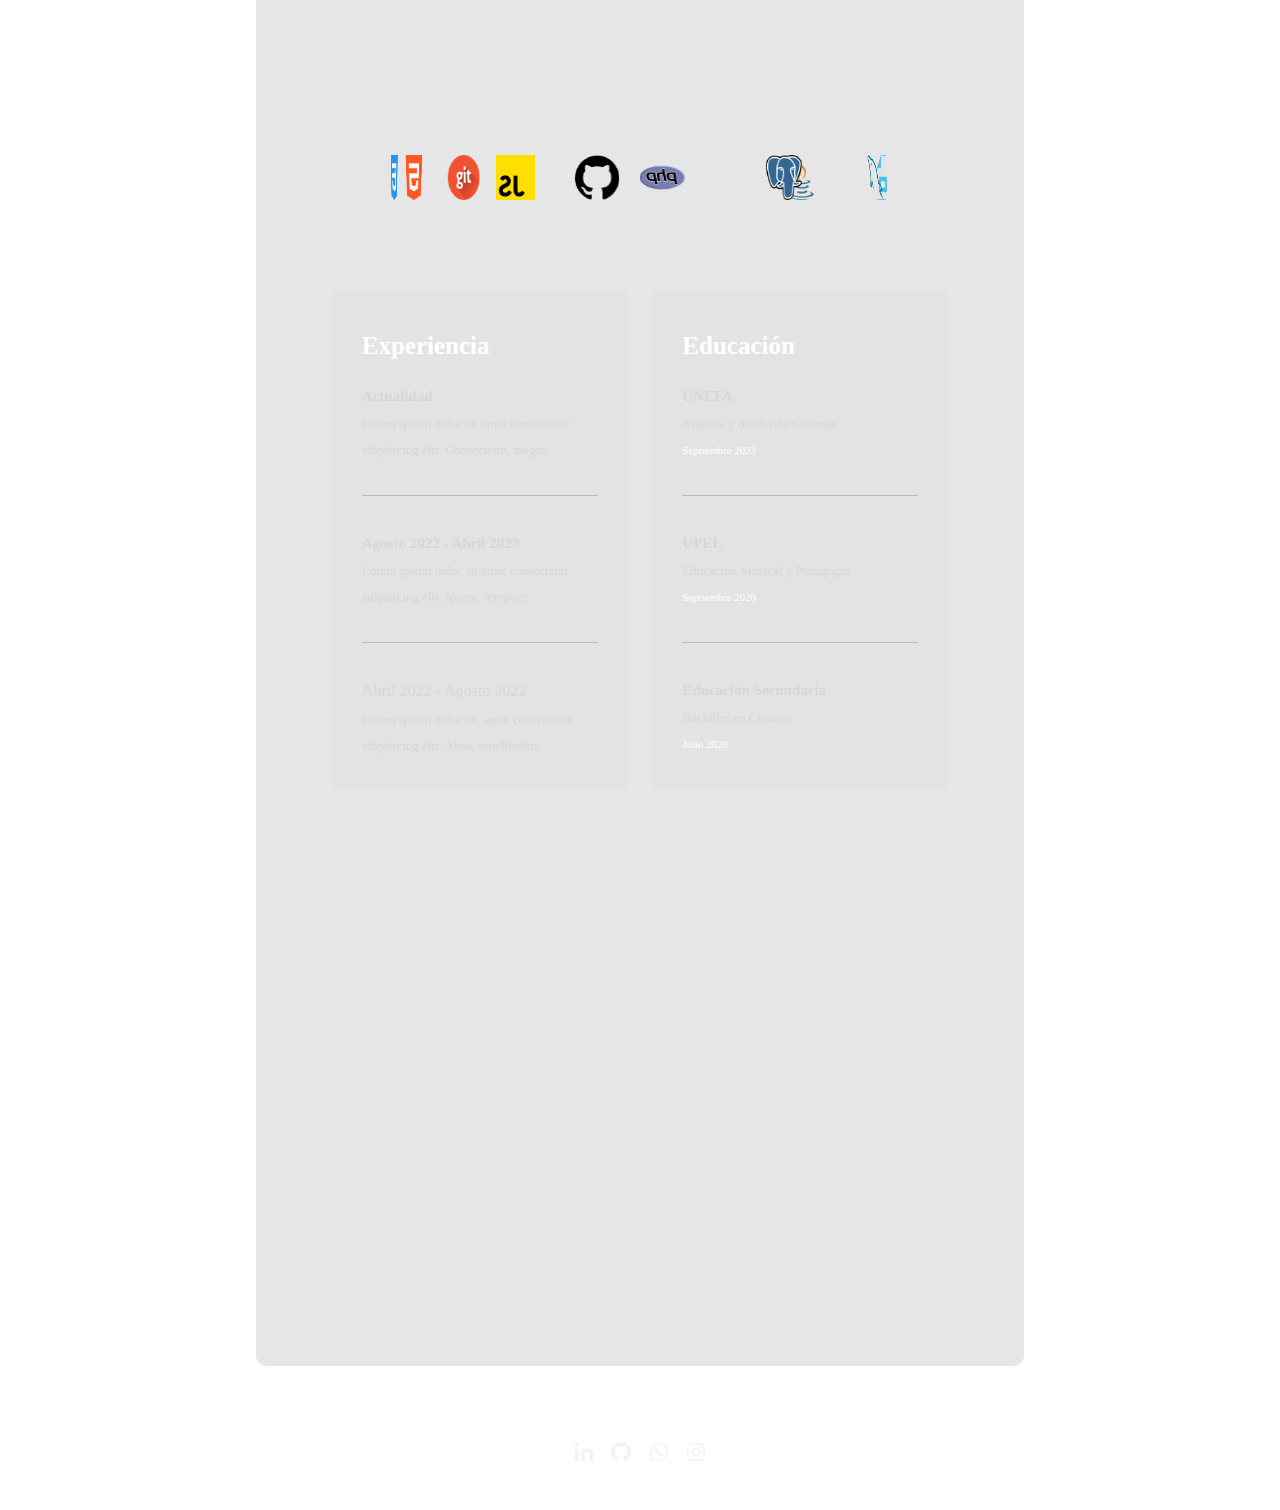
==== commit a42d2b77: "ajustes" ====
--- a/index.html
+++ b/index.html
@@ -1,119 +1,118 @@
 <!DOCTYPE html>
 <html lang="en">
-  <head>
-    <meta charset="UTF-8" />
-    <meta name="viewport" content="width=device-width, initial-scale=1.0" />
-    <title>JEscalona</title>
-
-    <!--STYLE-->
-    <link rel="stylesheet" href="./CSS/style.css" />
-    <link rel="stylesheet" href="./CSS/responsive.css" />
-    <link rel="stylesheet" href="./CSS/lib/AOS_animation.css" />
-    <link
-      href="https://unpkg.com/boxicons@2.1.4/css/boxicons.min.css"
-      rel="stylesheet"
-    />
-    <!--STYLE-->
-  </head>
-  <body>
-    <nav class="nav">
-      <div class="nav_container">
-        <figure class="nav_figure">
-          <a href="">JEscalona</a>
-        </figure>
-
-        <label class="nav_home" for="menu-input">
-          <input type="checkbox" id="menu-input" class="nav_input" />
-        </label>
-
-        <ul class="nav-links">
-          <li class="nav-item"><a href="./index.html">About</a></li>
-          <li class="nav-item"><a href="./services.html">Services</a></li>
-          <li class="nav-item"><a href="./certificates.html">Certificates</a></li>
-          <li class="nav-item"><a href="">Blog </a></li>
-        </ul>
-      </div>
-    </nav>
-
-    <main>
-      <div class="container-header">
-        <div class="header">
-          <img src="./images/header2.jpg" alt="" />
-        </div>
-
-        <div class="img-perfil">
-          <img src="./images/cvyo.jpg" alt="" />
-        </div>
-
-        <div class="contenct_presntation">
-          <h5 class="title">Jose Escalona</h5>
-          <p class="eslogan"><small>¡Tu Marcas la Diferenica!</small></p>
+
+<head>
+  <meta charset="UTF-8" />
+  <meta name="viewport" content="width=device-width, initial-scale=1.0" />
+  <title>JEscalona</title>
+
+  <!--STYLE-->
+  <link rel="stylesheet" href="./CSS/style.css" />
+  <link rel="stylesheet" href="./CSS/responsive.css" />
+  <link rel="stylesheet" href="./CSS/lib/AOS_animation.css" />
+  <link href="https://unpkg.com/boxicons@2.1.4/css/boxicons.min.css" rel="stylesheet" />
+  <!--STYLE-->
+</head>
+
+<body>
+  <nav class="nav">
+    <div class="nav_container">
+      <figure class="nav_figure">
+        <a href="">JEscalona</a>
+      </figure>
+
+      <label class="nav_home" for="menu-input">
+        <input type="checkbox" id="menu-input" class="nav_input" />
+      </label>
+
+      <ul class="nav-links">
+        <li class="nav-item"><a href="./index.html">About</a></li>
+        <li class="nav-item"><a href="./services.html">Services</a></li>
+        <li class="nav-item"><a href="./certificates.html">Certificates</a></li>
+        <li class="nav-item"><a href="">Blog </a></li>
+      </ul>
+    </div>
+  </nav>
+
+  <main>
+    <div class="container-header">
+      <div class="header">
+        <img src="./images/header2.jpg" alt="" />
+      </div>
+
+      <div class="img-perfil">
+        <img src="./images/cvyo.jpg" alt="" />
+      </div>
+
+      <div class="contenct_presntation">
+        <h5 class="title">Jose Escalona</h5>
+        <p class="eslogan"><small>¡Tu Marcas la Diferenica!</small></p>
+        <br />
+        <p class="description">
+          Data Analyst & web developer Desarrollador creativo. Especialista en
+          bases de datos. Coordinador de servicios. Xerox.
+        </p>
+        <br />
+
+        <div class="icons-header">
+          <small><i class="bx bxs-briefcase-alt-2"></i> Disponible</small>
+          <small><i class="bx bx-calendar"> 21 Años</i></small>
+        </div>
+
+        <div class="contactar">
+          <button>Contactar <i class="bx bxl-whatsapp"></i></button>
           <br />
-          <p class="description">
-            Data Analyst & web developer Desarrollador creativo. Especialista en
-            bases de datos. Coordinador de servicios. Xerox.
-          </p>
-          <br />
-
-          <div class="icons-header">
-            <small><i class="bx bxs-briefcase-alt-2"></i> Disponible</small>
-            <small><i class="bx bx-calendar"> 21 Años</i></small>
-          </div>
-
-          <div class="contactar">
-            <button>Contactar <i class="bx bxl-whatsapp"></i></button>
-            <br />
-            <small>Solución Técnologica al Instante.</small>
-          </div>
-        </div>
-      </div>
-
-      <div class="baner" data-aos="fade-up" data-aos-duration="1000">
-        <p>"El genio se hace con un 1% de talento y un 99% de diciplina".</p>
-      </div>
-
-      <section class="about">
-        <div class="container-about">
-
-          <div class="item-about">
-            <h5 class="title">Hello World! 👋</h5>
-
-            <div class="contenct-about">
-              <p>
-                <small>
-                  Soy Jose. ¡Un joven apasionado por la informatica, 
-                  la musica blues, y la Cibersegurdad,!
-
-                  Abogo por la codificación creativa, dándote la confianza para construir cualquier cosa imaginable. 
-                  Me gustan los retos y desafios incluso cuando las personas creen que es imposible, 
-                  soy fiel creyente de la frace "¡Si puedes Imaginarlo, puedes Crearlo!".              
-                </small>
-                <br><br>
-                <small>
-                  Actualmente soy Coordinador de servicios tecnológicos en Xerox Corporation.
-                </small>
-              </p>
-
-              <div class="btn-about">
-                <a href="">Conocer más...</a>
-              </div>
-            </div>
-          </div>
-
-          <div class="item-about">
-            <h5 class="title">Información personal</h5>
-
-            <div class="contenct-about">
-
-                <small>Edad: 22 Años</small>
-                <br>
-                <small>Correo: abrahamjose.1587"gmail.com</small>
-                <br>
-                <small>Télefono: +58 (412)985-4529</small>
-                <br>
-                <small>Dirección: Guatire Carretera Nacional</small>
-              
-            </div>
+          <small>Solución Técnologica al Instante.</small>
+        </div>
+      </div>
+    </div>
+
+    <div class="baner" data-aos="fade-up" data-aos-duration="1000">
+      <p>"El genio se hace con un 1% de talento y un 99% de diciplina".</p>
+    </div>
+
+    <section class="about">
+      <div class="container-about">
+
+        <div class="item-about" data-aos="flip-left" data-aos-duration="1000">
+          <h5 class="title">Hello World! 👋</h5>
+
+          <div class="contenct-about">
+            <p>
+              <small>
+                Soy Jose. ¡Un joven apasionado por la informatica,
+                la musica blues, y la Cibersegurdad,!
+
+                Abogo por la codificación creativa, dándote la confianza para construir cualquier cosa imaginable.
+                Me gustan los retos y desafios incluso cuando las personas creen que es imposible,
+                soy fiel creyente de la frace "¡Si puedes Imaginarlo, puedes Crearlo!".
+              </small>
+              <br><br>
+              <small>
+                Actualmente soy Coordinador de servicios tecnológicos en Xerox Corporation.
+              </small>
+            </p>
+
+            <div class="btn-about">
+              <a href="">Conocer más...</a>
+            </div>
+          </div>
+        </div>
+
+        <div class="item-about" data-aos="flip-right" data-aos-duration="1000">
+          <h5 class="title">Información personal</h5>
+
+          <div class="contenct-about">
+
+            <small>Edad: 22 Años</small>
+            <br>
+            <small>Correo: abrahamjose.1587"gmail.com</small>
+            <br>
+            <small>Télefono: +58 (412)985-4529</small>
+            <br>
+            <small>Dirección: Guatire Carretera Nacional</small>
+
+          </div>
 
         </div>
 
@@ -132,40 +131,121 @@
           </div>
         </div>
 
-      </section>
-    </main>
-
-    <!--START FOOTER-->
-    <footer>
-      <div class="container-fluid">
-        <div class="row">
-          <div class="icons">
-            <a href="https://www.linkedin.com/public-profile/settings"
-              ><img src="/images/linkedin.svg" alt=""
-            /></a>
-            <a href="https://github.com/jascalona"
-              ><img src="/images/github.svg" alt=""
-            /></a>
-            <a href="https://wa.me/4129854529?text=Hola,%20Me%20Intersa!"
-              ><img src="/images/whatsapp.svg" alt=""
-            /></a>
-            <a
-              href="https://www.instagram.com/abrahamescalona.84?igsh=MTg2YWQ1ODh6bWt6NA=="
-              ><img src="/images/instagram.svg" alt=""
-            /></a>
-          </div>
-          <br />
-          <p class="m-0">Jose Escalona &copy; 2024</p>
-        </div>
-      </div>
-    </footer>
-    <!--START FOOTER-->
-
-    <!--SCRIPTS-->
-    <script src="./JS/AOS_animation.js"></script>
-    <script>
-      AOS.init();
-    </script>
-    <!--SCRIPTS-->
-  </body>
-</html>
+
+        <div class="gallery_resume">
+
+          <div class="card">
+            <h4>Experiencia</h4>
+
+            <h6>Actualidad</h6>
+            <p>
+              Lorem ipsum dolor sit amet consectetur adipisicing elit. Consectetur, magni.
+            </p>
+
+            <br>
+            <div class="linear"></div>
+            <br>
+            
+            <h6>Agosto 2022 - Abril 2023</h6>
+            <p>
+             Lorem ipsum dolor sit amet consectetur adipisicing elit. Ipsum, tempore.
+            </p>
+
+            <br>
+            <div class="linear"></div>
+            <br>
+            
+            <h6`>Abril 2022 - Agosto 2022</h6>
+            <p>
+              Lorem ipsum dolor sit, amet consectetur adipisicing elit. Alias, repellendus!
+            </p>
+          </div>
+
+
+          <div class="card">
+            <h4>Educación</h4>
+
+            <h6>UNEFA</h6>
+            <p class="cargo">Análisis y diseño de Sistemas</p>
+            <p><small>Septiembre 2023</small></p>
+
+            <br>
+            <div class="linear"></div>
+            <br>
+
+            <h6>UPEL</h6>
+            <p>Educación Musical y Pedagogía</p>
+            <p><small>Septiembre 2020</small></p>
+
+            <br>
+            <div class="linear"></div>
+            <br>
+
+            <h6>Educación Secundaria</h6>
+            <p>Bachiller en Ciencias</p>
+            <p><small>Julio 2020</small></p>
+
+          </div>
+
+        </div>
+
+
+        <!--Publicaciones-->
+        <section class="publicaciones">
+          <article
+            data-aos="fade-left"
+            data-aos="fade-up"
+            data-aos-duration="2000"
+            class="container-services"
+          >
+            <small><i class="bx bxs-pin"></i>At Work</small>
+  
+            <div class="user">
+              <i>JE</i>
+              <p>¡Equipo de Trabajo!</p>
+            </div>
+  
+            <div class="text">
+  
+              <h5>Xerox de Venezuela • <small>13 de Diciembre 2024</small></h5>
+            </div>
+  
+            <div class="img-article">
+              <img src="./images/img_equipo.jpeg" alt="" />
+              <small><i class='bx bxs-paper-plane' style='color:#575555'  ></i> Torre Xerox, Venezuela</small>
+            </div>
+          </article>
+
+        </section>
+
+        
+    </section>
+  </main>
+
+  <!--START FOOTER-->
+  <footer>
+    <div class="container-fluid">
+      <div class="row">
+        <div class="icons">
+          <a href="https://www.linkedin.com/public-profile/settings"><img src="/images/linkedin.svg" alt="" /></a>
+          <a href="https://github.com/jascalona"><img src="/images/github.svg" alt="" /></a>
+          <a href="https://wa.me/4129854529?text=Hola,%20Me%20Intersa!"><img src="/images/whatsapp.svg" alt="" /></a>
+          <a href="https://www.instagram.com/abrahamescalona.84?igsh=MTg2YWQ1ODh6bWt6NA=="><img
+              src="/images/instagram.svg" alt="" /></a>
+        </div>
+        <br />
+        <p class="m-0">Jose Escalona &copy; 2024</p>
+      </div>
+    </div>
+  </footer>
+  <!--START FOOTER-->
+
+  <!--SCRIPTS-->
+  <script src="./JS/AOS_animation.js"></script>
+  <script>
+    AOS.init();
+  </script>
+  <!--SCRIPTS-->
+</body>
+
+</html>--- a/CSS/style.css
+++ b/CSS/style.css
@@ -295,7 +295,7 @@
 }
 
 .slider-icons span:hover img{
-    transform: translateY(-10px) scale(1.1);
+    transform: translateY(-5px) scale(1.1);
 }
 
 
@@ -431,4 +431,64 @@
         grid-template-columns: 1fr;
         gap: 1%;
     }
+}
+
+/*Gallery Resumen*/
+.gallery_resume{
+    max-width: 100%;
+    margin: 0 auto;
+    padding: 2%;
+    display: grid;
+    gap: 4%;
+}
+
+/*SESION RESPONSIVA*/
+@media (min-width: 992px) {
+    .gallery_resume{
+        grid-template-columns: repeat(2, 1fr);
+    }
+}
+
+@media (max-width: 991px) {
+    .gallery_resume{
+        grid-template-columns: repeat(2, 1fr);
+    }
+}
+
+@media (max-width: 899px) {
+    .gallery_resume{
+        grid-template-columns: 1fr;
+        gap: 1%;
+    }
+}
+
+
+.gallery_resume .linear{
+    border-bottom: solid 1px #9f9e9e8e;
+}
+
+.card{
+    background: #bcbcbc11;
+    color: #d7d6d6f3;
+    padding: 30px;
+    line-height: 2;
+}
+
+.card h4{
+    font-size: 25px;
+    color: #fff;
+    padding-bottom: 10px;
+}
+
+.card h6{
+    font-size: 15px;
+}
+
+.card p small{
+    color: #fff;
+}
+
+
+.card p{
+    font-size: 13px;
 }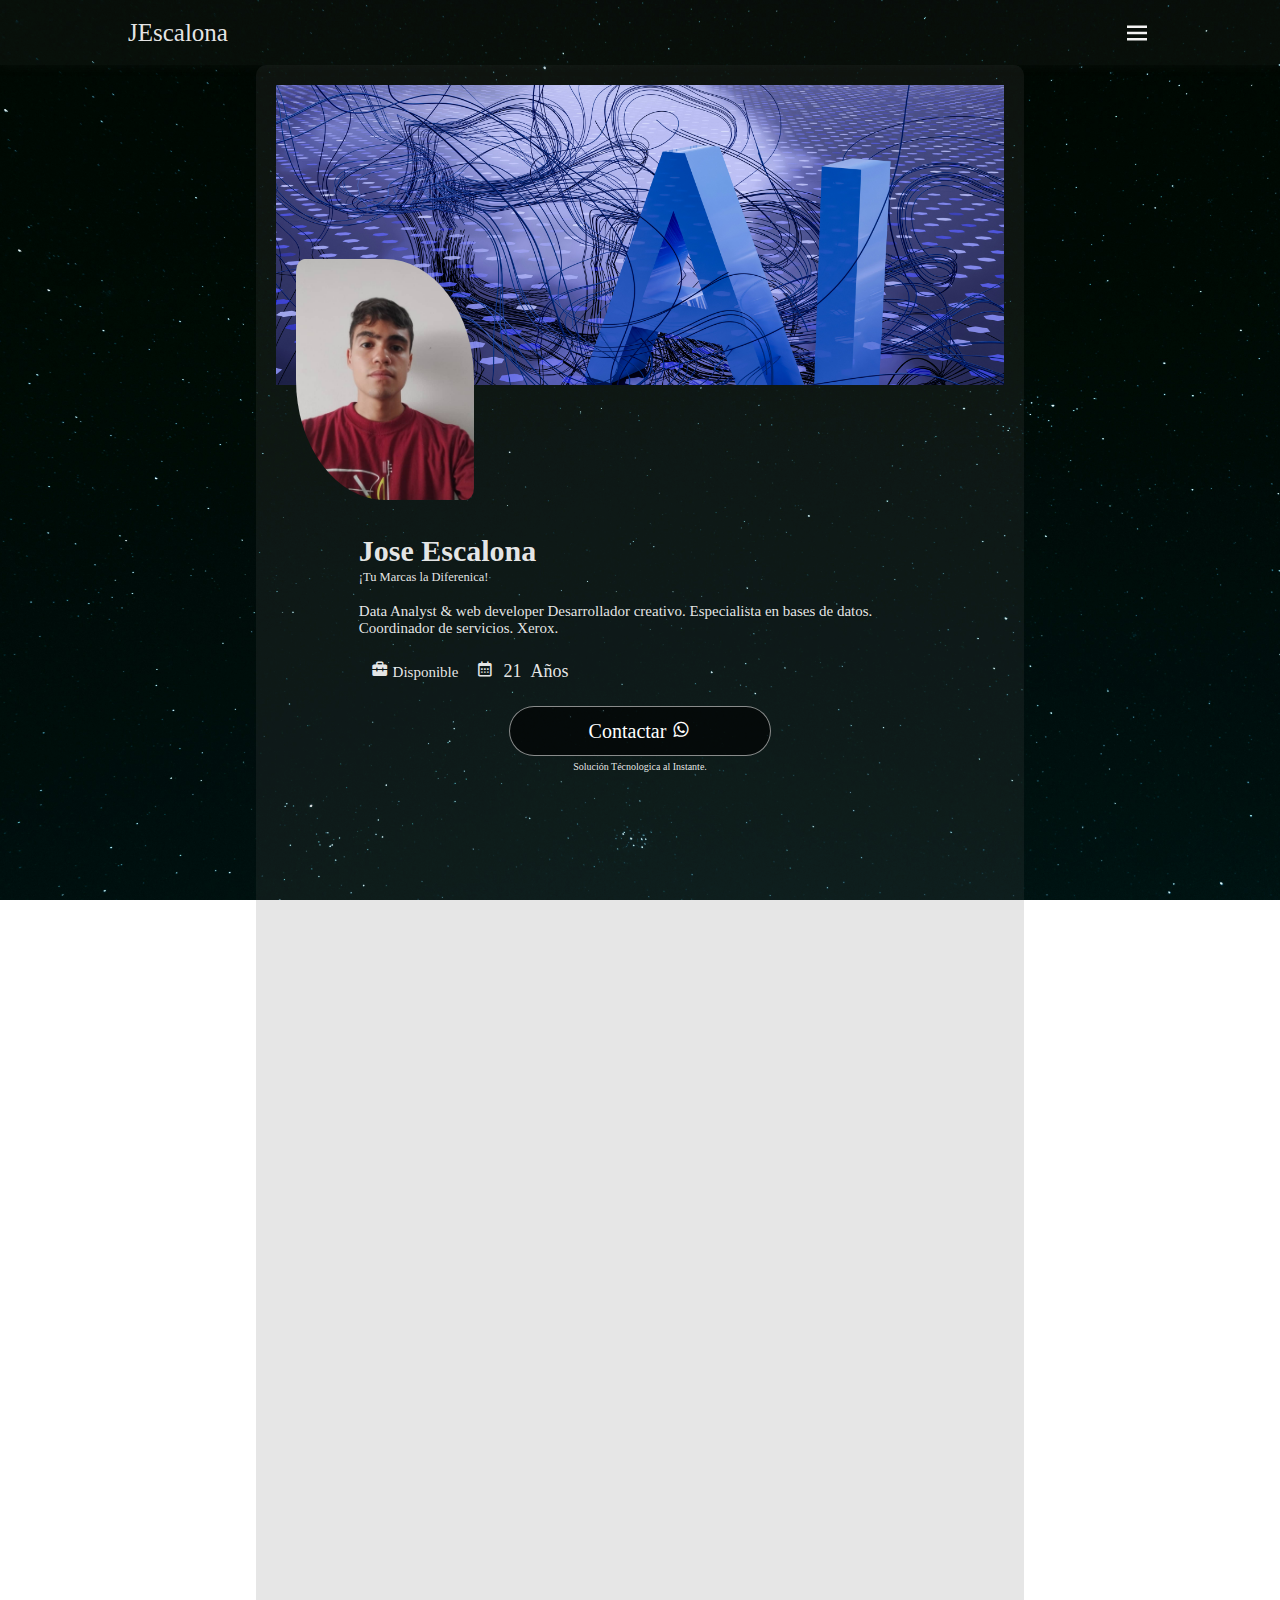
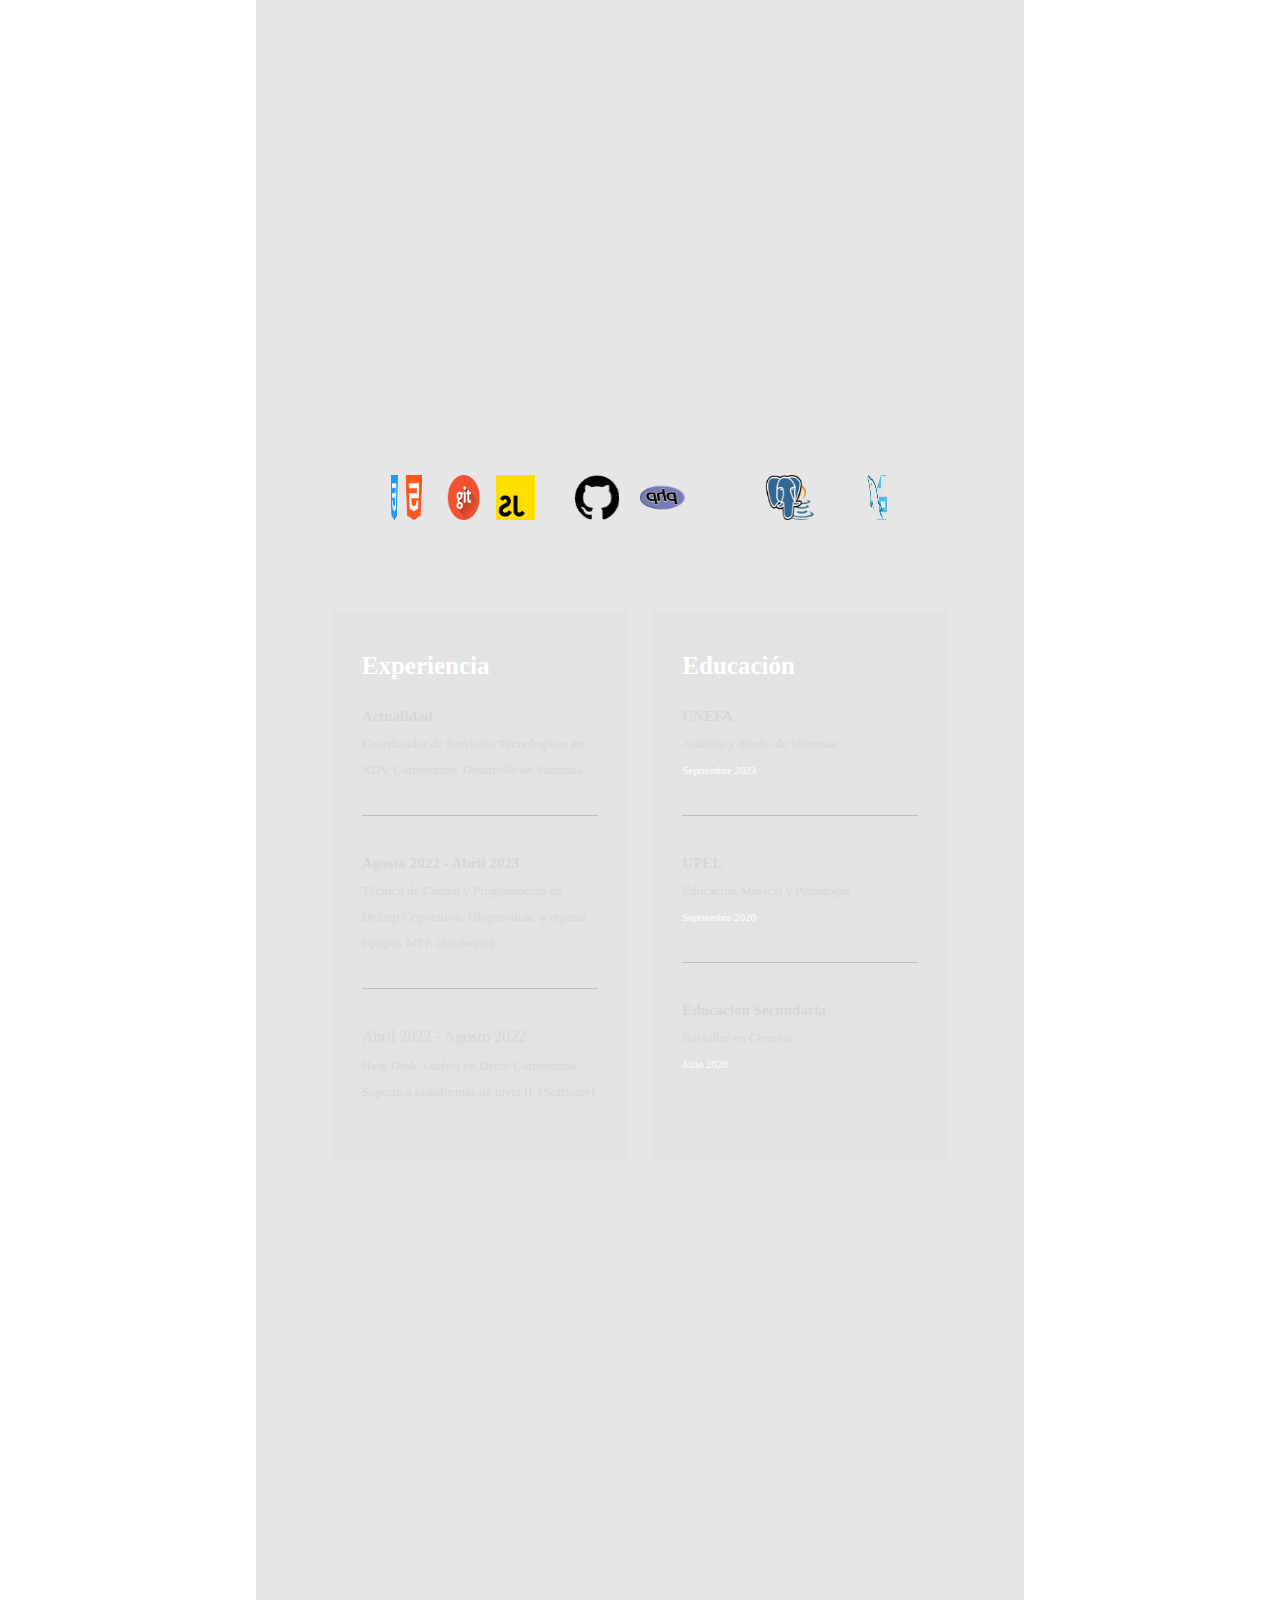
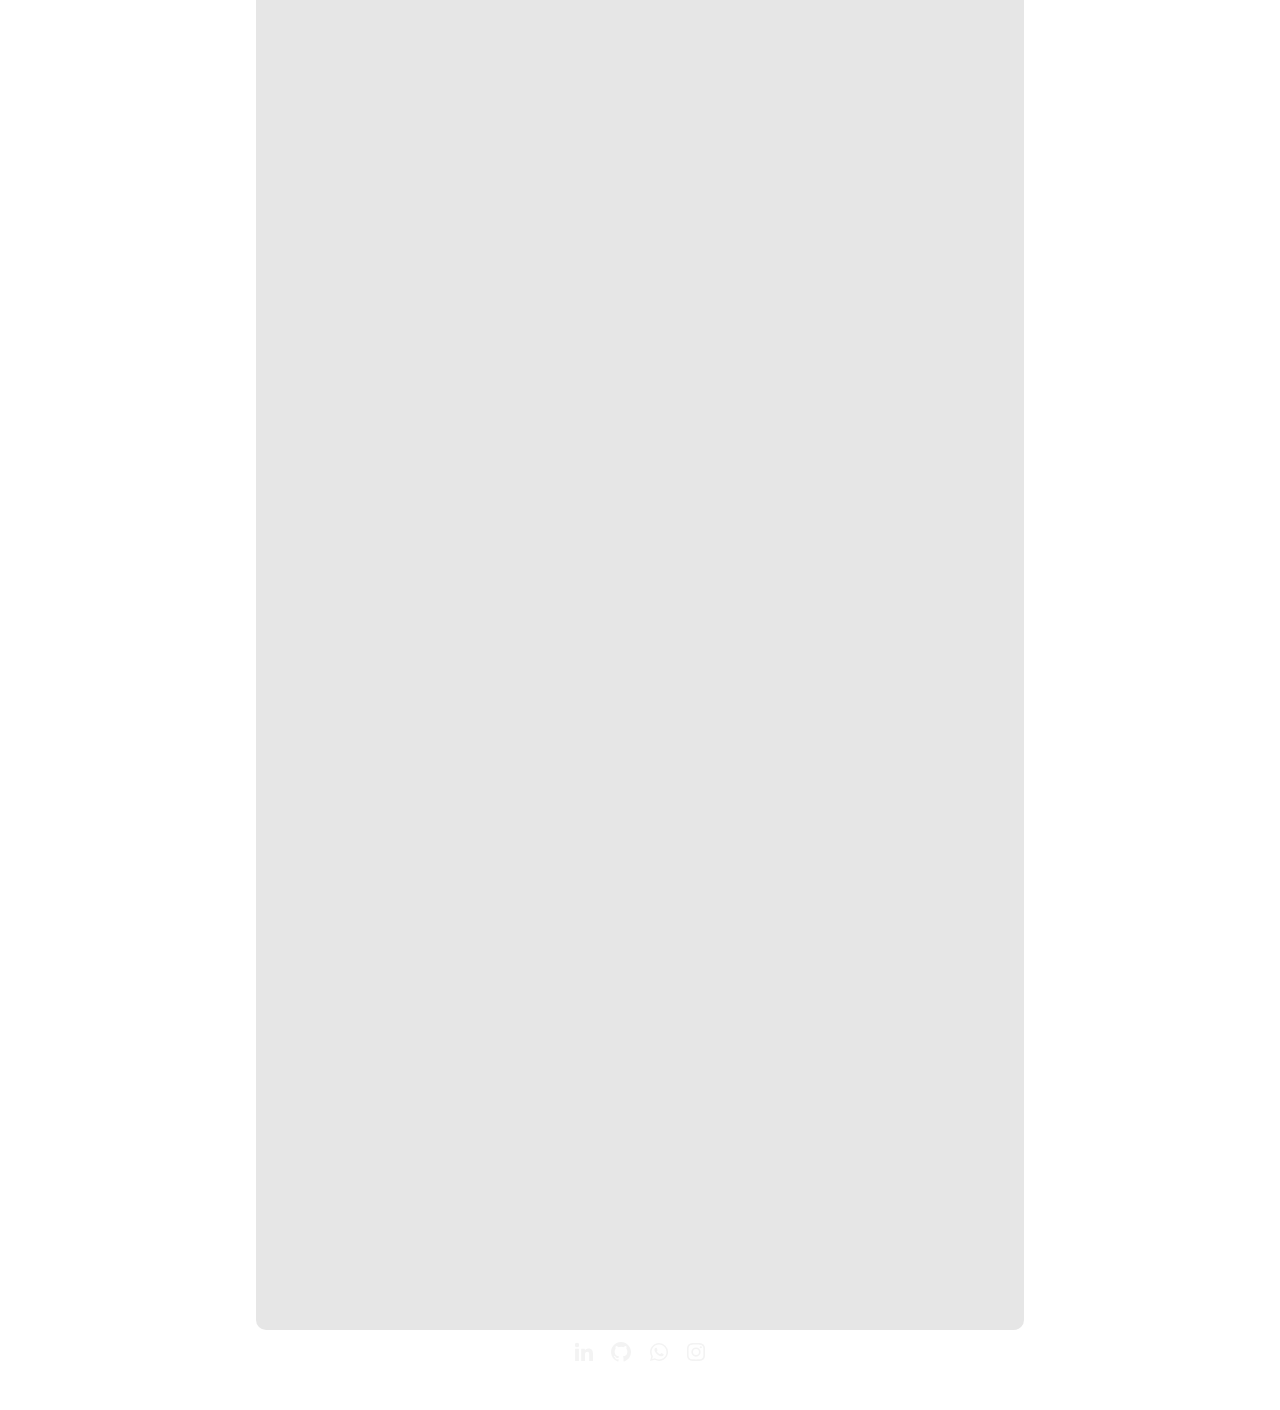
==== commit 178363c7: "se actualizo el blocg" ====
--- a/index.html
+++ b/index.html
@@ -29,7 +29,7 @@
         <li class="nav-item"><a href="./index.html">About</a></li>
         <li class="nav-item"><a href="./services.html">Services</a></li>
         <li class="nav-item"><a href="./certificates.html">Certificates</a></li>
-        <li class="nav-item"><a href="">Blog </a></li>
+        <li class="nav-item"><a href="./blog.html">Blog </a></li>
       </ul>
     </div>
   </nav>
@@ -60,7 +60,7 @@
         </div>
 
         <div class="contactar">
-          <button>Contactar <i class="bx bxl-whatsapp"></i></button>
+          <button><a href="https://wa.me/4129854529?text=Hola,%20Me%20Intersa!">Contactar <i class="bx bxl-whatsapp"></i></a></button>
           <br />
           <small>Solución Técnologica al Instante.</small>
         </div>
@@ -86,6 +86,25 @@
                 Abogo por la codificación creativa, dándote la confianza para construir cualquier cosa imaginable.
                 Me gustan los retos y desafios incluso cuando las personas creen que es imposible,
                 soy fiel creyente de la frace "¡Si puedes Imaginarlo, puedes Crearlo!".
+
+                <br><br>
+                ¿Qué me diferencia?
+                <br>
+
+                • Proactividad, responsabilidad, adaptabilidad y disciplina.
+                <br>
+                • Sólidas habilidades en programación, comunicación y trabajo en equipo. 
+                <br>
+                • Siempre con ganas de aprender y de aportar a proyectos desafiantes.
+                <br><br>
+                ¿Qué busco?
+                <br>
+                Busco oportunidades de trabajo remoto, pero también estoy dispuesto a reubicarme si es necesario. Me
+                adapto fácilmente a diferentes husos horarios y entornos laborales, siempre con el objetivo de generar
+                un impacto positivo mientras sigo creciendo profesionalmente.
+
+                Si buscas un profesional comprometido, con ganas de aprender y colaborar en proyectos interesantes, ino
+                dudes en contactarme! Estoy siempre listo para explorar nuevos desafíos y oportunidades laborales.
               </small>
               <br><br>
               <small>
@@ -94,7 +113,7 @@
             </p>
 
             <div class="btn-about">
-              <a href="">Conocer más...</a>
+              <a href="./CV-JOSE.pdf">Conocer más...</a>
             </div>
           </div>
         </div>
@@ -139,26 +158,26 @@
 
             <h6>Actualidad</h6>
             <p>
-              Lorem ipsum dolor sit amet consectetur adipisicing elit. Consectetur, magni.
+              Coordinador de Servicios Técnologicos en XDV Corporation. Desarrollo de Sistemas.
             </p>
 
             <br>
             <div class="linear"></div>
             <br>
-            
+
             <h6>Agosto 2022 - Abril 2023</h6>
             <p>
-             Lorem ipsum dolor sit amet consectetur adipisicing elit. Ipsum, tempore.
+              Técnico de Campo y Programación en Delcop Coporation. Diagnosticar, y reparar equipos MFP. (hardware).
             </p>
 
             <br>
             <div class="linear"></div>
             <br>
-            
+
             <h6`>Abril 2022 - Agosto 2022</h6>
-            <p>
-              Lorem ipsum dolor sit, amet consectetur adipisicing elit. Alias, repellendus!
-            </p>
+              <p>
+                Help Desk Analyst en Delco Corporation. Soporte a plataformas de nivel II. (Software) .
+              </p>
           </div>
 
 
@@ -191,34 +210,73 @@
 
 
         <!--Publicaciones-->
+
         <section class="publicaciones">
-          <article
-            data-aos="fade-left"
-            data-aos="fade-up"
-            data-aos-duration="2000"
-            class="container-services"
-          >
+          <article data-aos="fade-right" data-aos="fade-up" data-aos-duration="1500" class="container-services">
             <small><i class="bx bxs-pin"></i>At Work</small>
-  
+
+            <div class="user">
+              <i>JE</i>
+              <p>Presentación de la nueva Plataforma Service Library!</p>
+            </div>
+
+            <div class="text">
+
+              <h5>Xerox de Venezuela • <small>13 de Diciembre 2024</small></h5>
+            </div>
+
+            <div class="img-article">
+              <img src="./images/service.jpeg" alt="" />
+              <small><i class='bx bxs-paper-plane' style='color:#575555'></i> Torre Xerox, Venezuela</small>
+            </div>
+          </article>
+
+        </section>
+
+        <section class="publicaciones">
+          <article data-aos="fade-left" data-aos="fade-up" data-aos-duration="1500" class="container-services">
+            <small><i class="bx bxs-pin"></i>At Work</small>
+
+            <div class="user">
+              <i>JE</i>
+              <p>Integración de la (IA) a soluciones Técnologicas!</p>
+            </div>
+
+            <div class="text">
+
+              <h5>Xerox de Venezuela • <small>13 de Diciembre 2024</small></h5>
+            </div>
+
+            <div class="img-article">
+              <img src="./images/integracionia.jpeg" alt="" />
+              <small><i class='bx bxs-paper-plane' style='color:#575555'></i> Torre Xerox, Venezuela</small>
+            </div>
+          </article>
+        </section>
+
+        <section class="publicaciones">
+          <article data-aos="fade-right" data-aos="fade-up" data-aos-duration="1500" class="container-services">
+            <small><i class="bx bxs-pin"></i>At Work</small>
+
             <div class="user">
               <i>JE</i>
               <p>¡Equipo de Trabajo!</p>
             </div>
-  
+
             <div class="text">
-  
+
               <h5>Xerox de Venezuela • <small>13 de Diciembre 2024</small></h5>
             </div>
-  
+
             <div class="img-article">
               <img src="./images/img_equipo.jpeg" alt="" />
-              <small><i class='bx bxs-paper-plane' style='color:#575555'  ></i> Torre Xerox, Venezuela</small>
+              <small><i class='bx bxs-paper-plane' style='color:#575555'></i> Torre Xerox, Venezuela</small>
             </div>
           </article>
 
         </section>
 
-        
+
     </section>
   </main>
 
--- a/CSS/style.css
+++ b/CSS/style.css
@@ -92,8 +92,7 @@
 main{
     background: #5e5d5d27;
     max-width: 60%;
-    margin:  5% auto;
-    height: auto;
+    margin:  0% auto;
     padding: 20px;
     border-radius: 10px;
 }
@@ -165,6 +164,11 @@
     color: #fff;
     font-size: 20px;
     transition:  transform .3s;
+}
+
+.contactar button a{
+    color: #fff;
+    text-decoration: none;
 }
 
 .contactar button:hover{
@@ -246,7 +250,7 @@
 /*SECTION ABOUT ICON*/
 .gallery-icons{
     max-width: 100%;
-    margin: 0 auto;
+    margin: 105 auto;
     height: 200px;
     padding: 50px;
     display: flex;
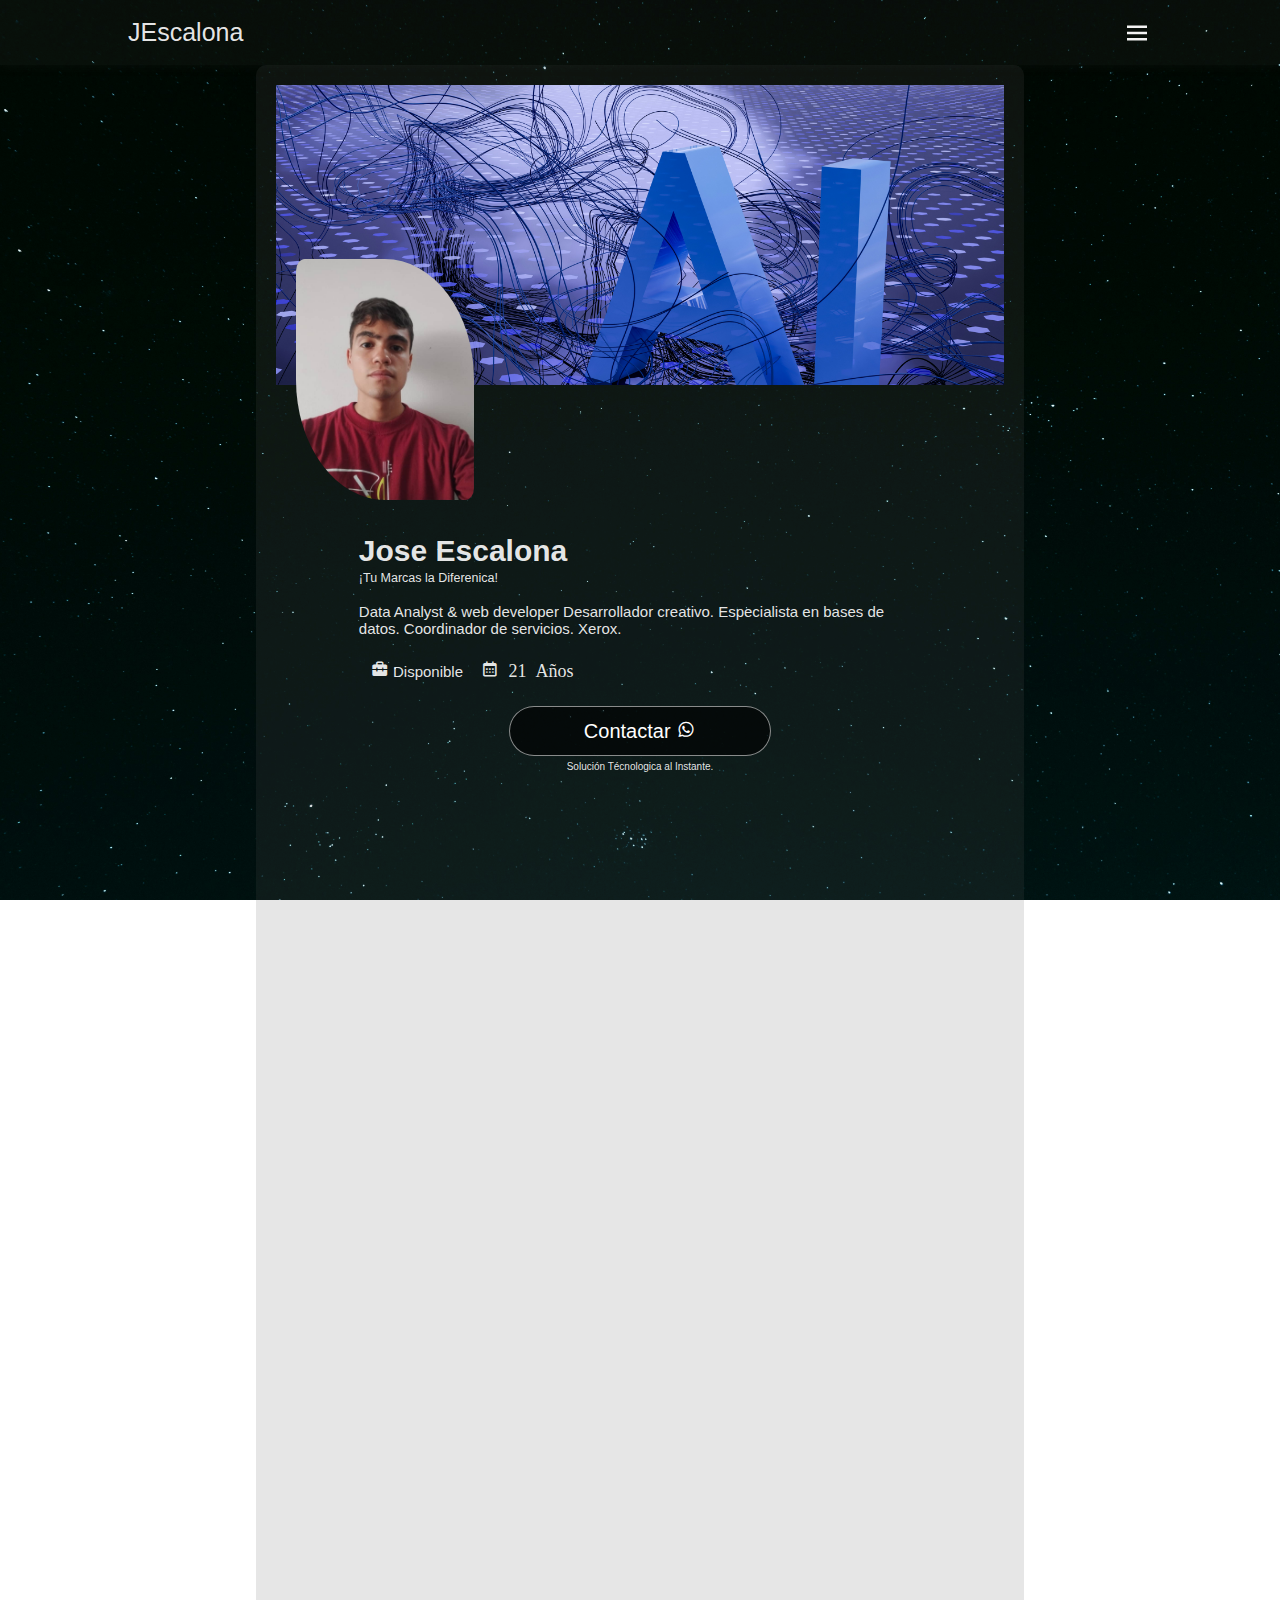
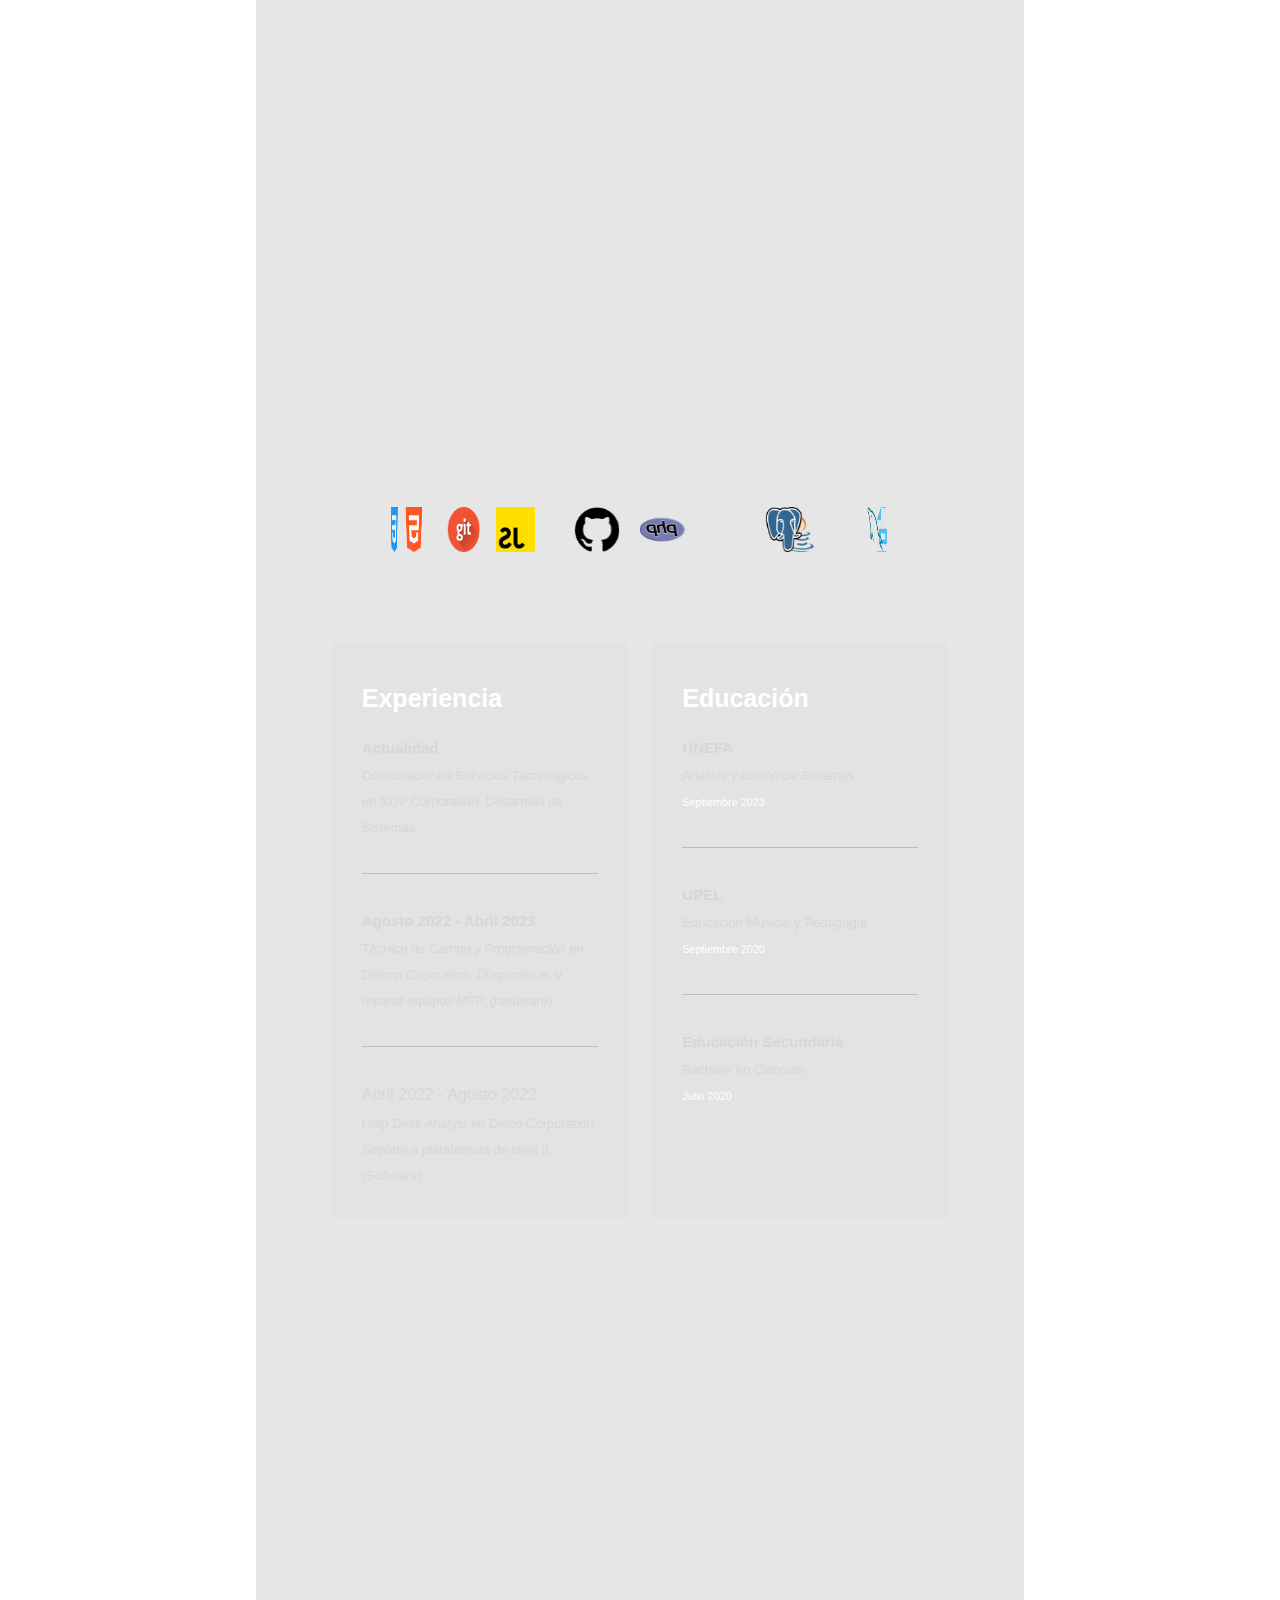
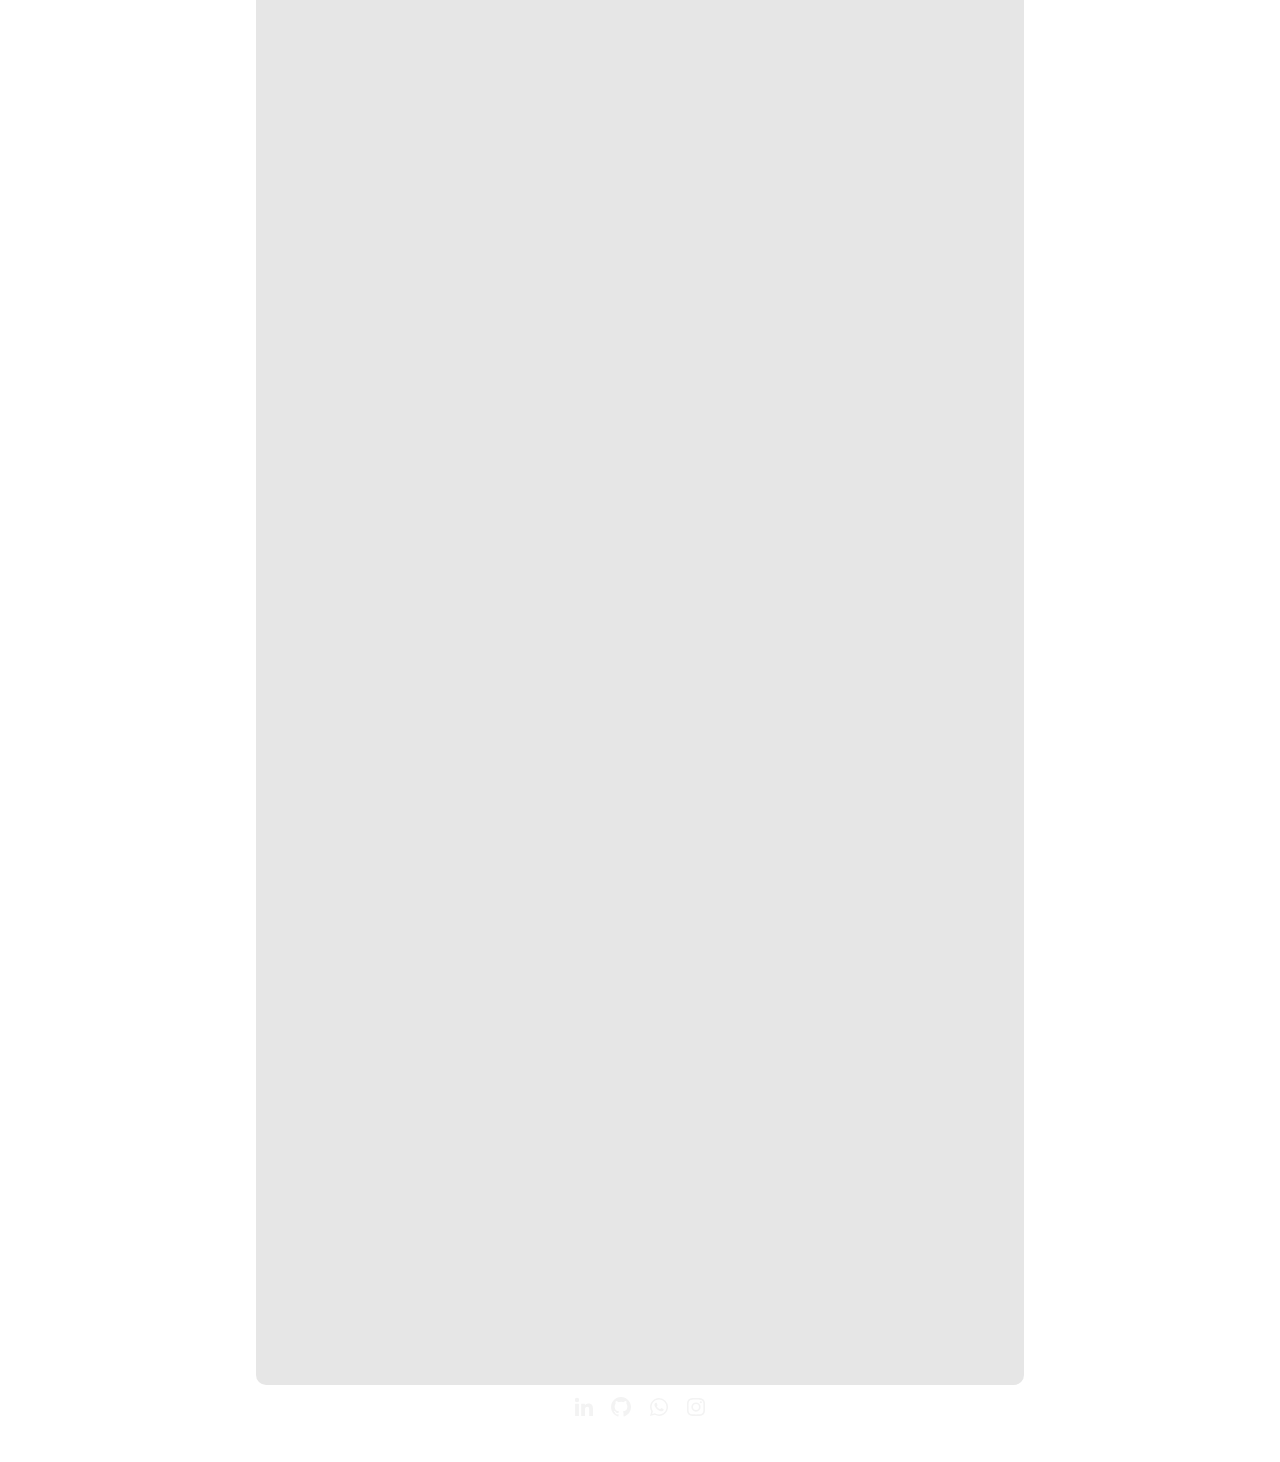
==== commit 2debca25: "se realizaron ajustes responsivos" ====
--- a/index.html
+++ b/index.html
@@ -285,11 +285,11 @@
     <div class="container-fluid">
       <div class="row">
         <div class="icons">
-          <a href="https://www.linkedin.com/public-profile/settings"><img src="/images/linkedin.svg" alt="" /></a>
-          <a href="https://github.com/jascalona"><img src="/images/github.svg" alt="" /></a>
-          <a href="https://wa.me/4129854529?text=Hola,%20Me%20Intersa!"><img src="/images/whatsapp.svg" alt="" /></a>
+          <a href="https://www.linkedin.com/public-profile/settings"><img src="./images/linkedin.svg" alt="" /></a>
+          <a href="https://github.com/jascalona"><img src="./images/github.svg" alt="" /></a>
+          <a href="https://wa.me/4129854529?text=Hola,%20Me%20Intersa!"><img src="./images/whatsapp.svg" alt="" /></a>
           <a href="https://www.instagram.com/abrahamescalona.84?igsh=MTg2YWQ1ODh6bWt6NA=="><img
-              src="/images/instagram.svg" alt="" /></a>
+              src="./images/instagram.svg" alt="" /></a>
         </div>
         <br />
         <p class="m-0">Jose Escalona &copy; 2024</p>
--- a/CSS/style.css
+++ b/CSS/style.css
@@ -2,11 +2,11 @@
     margin: 0;
     padding: 0;
     box-sizing: border-box;
-    font-family: cursive;
+    font-family:Arial, Helvetica, sans-serif;
 }
 
 body{
-    background-image: url(/images/fondo.jpg);
+    background-image: url(../images/fondo.jpg);
     background-size: cover;
     background-repeat: no-repeat;
     background-attachment: fixed;
@@ -24,12 +24,12 @@
     justify-content:space-between;
     padding: 0 10%;
     align-items: center;
-    --icon-home-menu: url(/images/menu.svg);
+    --icon-home-menu: url(../images/menu.svg);
     --transform-menu-show: translate(-100%);
 }
 
 .nav_container:has(.nav_input:checked){
-    --icon-home-menu: url(/images/close.svg);
+    --icon-home-menu: url(../images/close.svg);
     --transform-menu-show: translate(0);
 }
 
--- a/CSS/responsive.css
+++ b/CSS/responsive.css
@@ -1,6 +1,6 @@
 @media (max-width: 750px) {
     main{
-        max-width: 80%;
+        max-width: 100%;
         margin: 0 auto;
         padding: 0;
     }
@@ -58,4 +58,8 @@
         margin: 0 auto;
     }
 
+    .gallery_resume{
+        margin: 30px auto;
+    }
+
 }